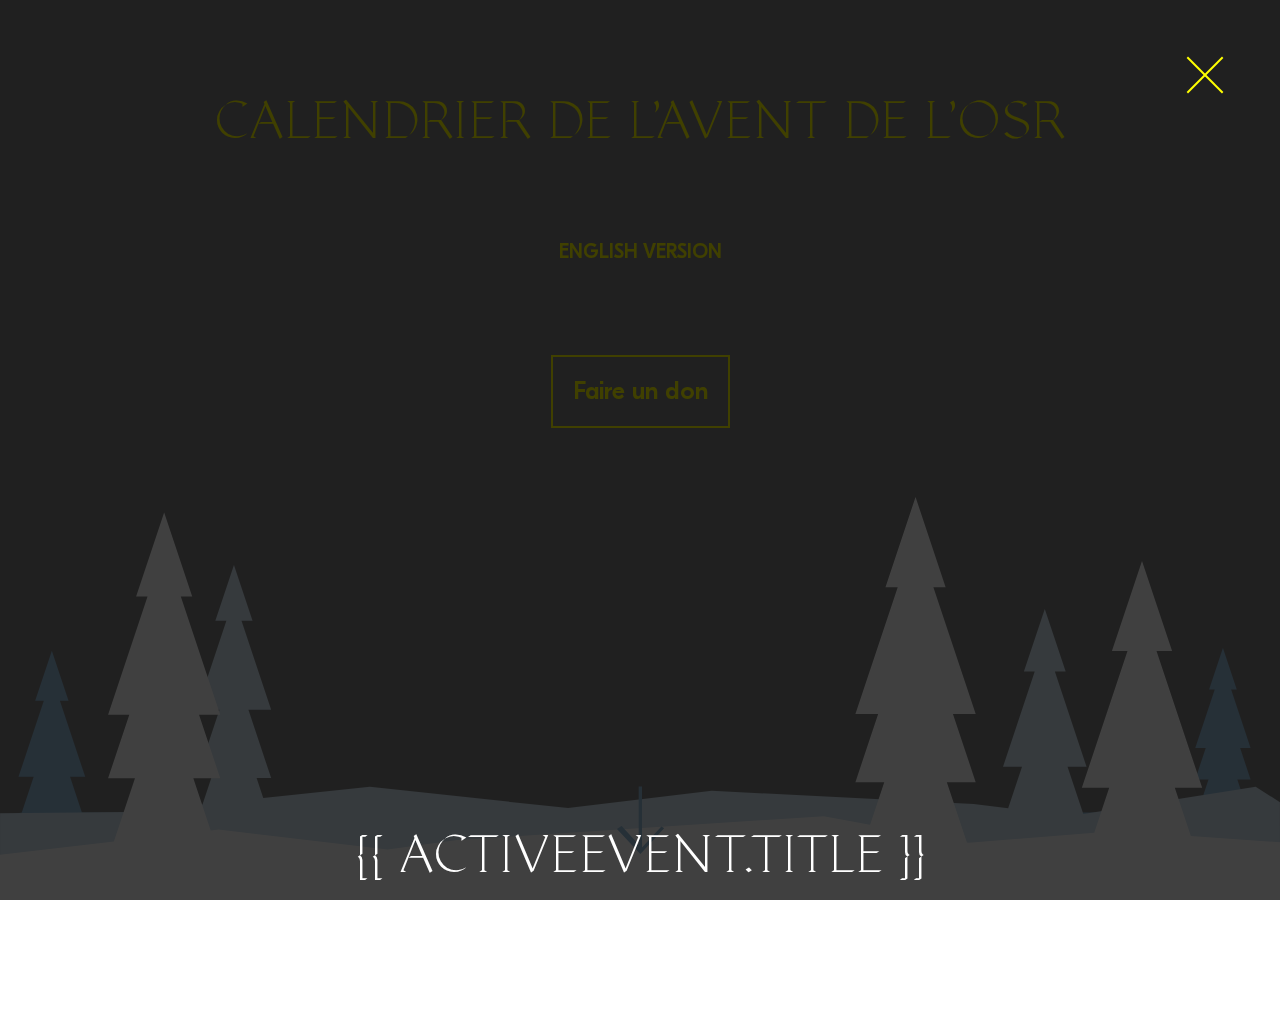
==== index-en.html @ 0d0be1fe "en - fr version" ====
<!doctype html>
<html>
  <head>
    <meta charset="utf-8">
    <title>OSR XMAS</title>
    <meta name="description" content="">
    <meta name="viewport" content="width=device-width, initial-scale=1">
    <link rel="stylesheet" href="css/main.min.css">
  </head>
  <body data-data-url="https://www.osr.ch/en/?advent=1">
    <div id="back-canvas" class="snow-layer snow-layer--bg"></div>
    <div id="front-canvas" class="snow-layer snow-layer--fg"></div>
    <div class="tree-bg tree-bg--3" data-depth='0.10'></div>
    <div class="tree-bg tree-bg--2" data-depth='0.20'></div>
    <div class="tree-bg tree-bg--1" data-depth='0.30'></div>
    <a href="#" class="scroll-to"><span>↓</span></a>
    <div id="app">
      <header class="header container">
        <h1 class="header__title">Calendrier de l'Avent de l'OSR</h1>
        <div class="header__content">
          <p>ENGLISH VERSION</p>
          <div class="btn-container"><a href="#" class="btn" title="Faire un don">Faire un don</a></div>
        </div>
      </header>
      <div class="container">
        <ul class="xmas-list" v-if="events">
          <xmas-item 
            v-for="(event, index) in events"
            :index="index"
            :date="event.date"
            :title="event.title"
            :details="event.details"
            :video="event.video"
          />
        </ul>
      </div>
      <transition name="fade">
        <div class="popup" v-if="singleEventIsShowing">
          <div class="popup__content" :data-color="this.currentTextColor" :data-bg-color="this.currentBgColor">
            <button @click.prevent="closePopup" class="popup__close-btn"></button>
            <div class="popup__vid-container">
              <iframe :src="'https://www.youtube.com/embed/' +  activeEvent.video " title="YouTube video player" frameborder="0" allow="accelerometer; autoplay; clipboard-write; encrypted-media; gyroscope; picture-in-picture" allowfullscreen></iframe>
            </div>
            <div class="popup__text-container">
              <div>
                <h2 class="popup__title">{{ activeEvent.title }}</h2>
                <div v-html="activeEvent.details"></div>
              </div>
            </div>
          </div>
        </div>
      </transition>

    </div>
    
    <script src="js/main.min.js"></script>
  </body>
</html>
---- css/main.min.css ----
/*! normalize.css v8.0.1 | MIT License | github.com/necolas/normalize.css */html{line-height:1.15;-webkit-text-size-adjust:100%}body{margin:0}main{display:block}h1{font-size:2em;margin:0.67em 0}hr{-webkit-box-sizing:content-box;box-sizing:content-box;height:0;overflow:visible}pre{font-family:monospace,monospace;font-size:1em}a{background-color:transparent}abbr[title]{border-bottom:none;text-decoration:underline;-webkit-text-decoration:underline dotted;text-decoration:underline dotted}b,strong{font-weight:bolder}code,kbd,samp{font-family:monospace,monospace;font-size:1em}small{font-size:80%}sub,sup{font-size:75%;line-height:0;position:relative;vertical-align:baseline}sub{bottom:-0.25em}sup{top:-0.5em}img{border-style:none}button,input,optgroup,select,textarea{font-family:inherit;font-size:100%;line-height:1.15;margin:0}button,input{overflow:visible}button,select{text-transform:none}[type=button],[type=reset],[type=submit],button{-webkit-appearance:button}[type=button]::-moz-focus-inner,[type=reset]::-moz-focus-inner,[type=submit]::-moz-focus-inner,button::-moz-focus-inner{border-style:none;padding:0}[type=button]:-moz-focusring,[type=reset]:-moz-focusring,[type=submit]:-moz-focusring,button:-moz-focusring{outline:1px dotted ButtonText}fieldset{padding:0.35em 0.75em 0.625em}legend{-webkit-box-sizing:border-box;box-sizing:border-box;color:inherit;display:table;max-width:100%;padding:0;white-space:normal}progress{vertical-align:baseline}textarea{overflow:auto}[type=checkbox],[type=radio]{-webkit-box-sizing:border-box;box-sizing:border-box;padding:0}[type=number]::-webkit-inner-spin-button,[type=number]::-webkit-outer-spin-button{height:auto}[type=search]{-webkit-appearance:textfield;outline-offset:-2px}[type=search]::-webkit-search-decoration{-webkit-appearance:none}::-webkit-file-upload-button{-webkit-appearance:button;font:inherit}details{display:block}summary{display:list-item}template{display:none}[hidden]{display:none}@font-face{font-family:"Displace Serif";src:url("../fonts/DisplaceSerif-Light.eot");src:url("../fonts/DisplaceSerif-Light.eot?#iefix") format("embedded-opentype"),url("../fonts/DisplaceSerif-Light.woff2") format("woff2"),url("../fonts/DisplaceSerif-Light.woff") format("woff"),url("../fonts/DisplaceSerif-Light.ttf") format("truetype");font-weight:300;font-style:normal;font-display:swap}@font-face{font-family:"gt-eesti-bold";src:url("../fonts/GTEestiDisplay-Bold.eot");src:url("../fonts/GTEestiDisplay-Bold.eot?#iefix") format("embedded-opentype"),url("../fonts/GTEestiDisplay-Bold.woff2") format("woff2"),url("../fonts/GTEestiDisplay-Bold.woff") format("woff"),url("../fonts/GTEestiDisplay-Bold.ttf") format("truetype");font-style:normal;font-display:swap}@font-face{font-family:"gt-eesti-medium";src:url("../fonts/GTEestiDisplay-Medium.eot");src:url("../fonts/GTEestiDisplay-Medium.eot?#iefix") format("embedded-opentype"),url("../fonts/GTEestiDisplay-Medium.woff2") format("woff2"),url("../fonts/GTEestiDisplay-Medium.woff") format("woff"),url("../fonts/GTEestiDisplay-Medium.ttf") format("truetype");font-style:normal;font-display:swap}@font-face{font-family:"gt-eesti-regular";src:url("../fonts/GTEestiDisplay-Regular.eot");src:url("../fonts/GTEestiDisplay-Regular.eot?#iefix") format("embedded-opentype"),url("../fonts/GTEestiDisplay-Regular.woff2") format("woff2"),url("../fonts/GTEestiDisplay-Regular.woff") format("woff"),url("../fonts/GTEestiDisplay-Regular.ttf") format("truetype");font-style:normal;font-display:swap}@font-face{font-family:"gt-eesti-light";src:url("../fonts/GTEestiDisplay-Light.eot");src:url("../fonts/GTEestiDisplay-Light.eot?#iefix") format("embedded-opentype"),url("../fonts/GTEestiDisplay-Light.woff2") format("woff2"),url("../fonts/GTEestiDisplay-Light.woff") format("woff"),url("../fonts/GTEestiDisplay-Light.ttf") format("truetype");font-style:normal;font-display:swap}*{-webkit-box-sizing:border-box;box-sizing:border-box}html{font-size:62.5%}body{background-color:black;color:white;background:grey}.container{max-width:1200px;padding:0 50px;margin:0 auto}p{font-size:20px;font-size:2rem;line-height:1.2222222222;font-family:"gt-eesti-medium"}.header{text-align:center;color:yellow;padding:10vh 50px 15vh}.header__title{text-transform:uppercase;font-family:"Displace Serif";font-weight:normal;margin:0 0 10vh 0;font-size:30px;font-size:3rem;font-size:min(max(30px,4.1vw,70px));font-size:clamp(30px,4.1vw,70px)}.btn-container{display:-webkit-box;display:-ms-flexbox;display:flex;-webkit-box-align:center;-ms-flex-align:center;align-items:center;-webkit-box-pack:center;-ms-flex-pack:center;justify-content:center;margin-top:10vh}.btn{text-decoration:none;border:2px solid yellow;padding:20px;font-size:25px;font-size:2.5rem;font-family:"gt-eesti-medium";color:yellow;-webkit-transition:all 0.3s ease-in-out;transition:all 0.3s ease-in-out}.btn:hover{background-color:yellow;color:black}.header__content{max-width:850px;margin:0 auto}.xmas-list{width:calc(100% + 30px);margin:0 0 50vh -15px;padding:0;list-style-type:none;display:-webkit-box;display:-ms-flexbox;display:flex;-ms-flex-wrap:wrap;flex-wrap:wrap}.xmas-list__item{-webkit-box-flex:0;-ms-flex:0 0 50%;flex:0 0 50%;padding:0 15px;margin-bottom:30px;font-size:50px;text-transform:uppercase;font-family:"Displace Serif";font-weight:normal;-webkit-perspective:1000px;perspective:1000px}@media (min-width:768px){.xmas-list__item{-webkit-box-flex:0;-ms-flex:0 0 50%;flex:0 0 50%}}@media (min-width:992px){.xmas-list__item{-webkit-box-flex:0;-ms-flex:0 0 calc(100% / 3);flex:0 0 calc(100% / 3)}}@media (min-width:1080px){.xmas-list__item{-webkit-box-flex:0;-ms-flex:0 0 25%;flex:0 0 25%}}.xmas-list__card{position:relative;display:block;width:100%;padding-top:100%;-webkit-transition:-webkit-transform 0.8s;transition:-webkit-transform 0.8s;transition:transform 0.8s;transition:transform 0.8s,-webkit-transform 0.8s;-webkit-transform-style:preserve-3d;transform-style:preserve-3d}.xmas-list__item--is-not-ready:hover .xmas-list__card,.xmas-list__item--is-ready .xmas-list__card{-webkit-transform:rotateY(180deg);transform:rotateY(180deg)}.xmas-list__item--is-ready .xmas-list__card{-webkit-transition-duration:0.3s;transition-duration:0.3s}.xmas-list__item--is-ready:hover .xmas-list__card{-webkit-transform:scale(1.05) rotateY(180deg);transform:scale(1.05) rotateY(180deg)}.xmas-list__side{position:absolute;top:0;left:0;display:-webkit-box;display:-ms-flexbox;display:flex;-webkit-box-align:center;-ms-flex-align:center;align-items:center;-webkit-box-pack:center;-ms-flex-pack:center;justify-content:center;width:100%;height:100%;-webkit-backface-visibility:hidden;backface-visibility:hidden}.xmas-list__side--recto{background-color:black;color:yellow}.xmas-list__side--verso{background-color:blue;color:white;-webkit-transform:rotateY(180deg);transform:rotateY(180deg)}.snow-layer{position:fixed;top:0;left:0;width:100%;height:100vh;pointer-events:none}.snow-layer--bg{z-index:-1}.snow-layer--fg{z-index:100;mix-blend-mode:screen}.bottom-snow{position:fixed;top:100%;left:0;width:100%;height:calc(100vh / 3);background-color:white;z-index:200;-webkit-transform-origin:center bottom;transform-origin:center bottom;pointer-events:none}.bottom-snow__svg{position:absolute;bottom:99%}.snow-path{fill:white}.transparent{fill:none}.popup{position:fixed;top:0;left:0;width:100%;height:100vh;overflow:auto;padding:50px;background-color:rgba(0,0,0,0.75);z-index:300}.popup__content{position:relative;max-width:1500px;margin:0 auto;padding-top:60px}.popup__vid-container{position:relative;width:100%;padding-top:56.25%}.popup__vid-container iframe{position:absolute;top:0;left:0;width:100%;height:100%}.popup__text-container{padding:50px;text-align:center}.popup__text-container>div{max-width:1200px;margin:0 auto}.popup__close-btn{position:absolute;width:50px;height:50px;right:0;top:0;background-color:transparent;border:none;cursor:pointer;-webkit-transition:all 0.3s ease-in-out;transition:all 0.3s ease-in-out}.popup__close-btn:after,.popup__close-btn:before{position:absolute;content:"";display:block;width:100%;height:2px;background-color:yellow;top:calc(50% - 1px);left:0}.popup__close-btn:before{-webkit-transform:rotate(-45deg);transform:rotate(-45deg)}.popup__close-btn:after{-webkit-transform:rotate(45deg);transform:rotate(45deg)}.popup__close-btn:hover{-webkit-transform:rotate(90deg);transform:rotate(90deg)}.popup__title{text-transform:uppercase;font-family:"Displace Serif";font-weight:normal;margin:0 0 10vh 0;font-size:30px;font-size:3rem;font-size:min(max(30px,4.1vw,70px));font-size:clamp(30px,4.1vw,70px)}[data-color=yellow] .popup__text-container,[data-color=yellow] .xmas-list__side--verso{color:yellow}[data-color=purple] .popup__text-container,[data-color=purple] .xmas-list__side--verso{color:#562885}[data-color=dark-blue] .popup__text-container,[data-color=dark-blue] .xmas-list__side--verso{color:#006eff}[data-color=light-blue] .popup__text-container,[data-color=light-blue] .xmas-list__side--verso{color:#00c8ff}[data-color=green] .popup__text-container,[data-color=green] .xmas-list__side--verso{color:#006437}[data-color=pink] .popup__text-container,[data-color=pink] .xmas-list__side--verso{color:#ffc3ff}[data-color=black] .popup__text-container,[data-color=black] .xmas-list__side--verso{color:black}[data-color=white] .popup__text-container,[data-color=white] .xmas-list__side--verso{color:white}[data-bg-color=yellow] .popup__text-container,[data-bg-color=yellow] .xmas-list__side--verso{background-color:yellow}[data-bg-color=purple] .popup__text-container,[data-bg-color=purple] .xmas-list__side--verso{background-color:#562885}[data-bg-color=dark-blue] .popup__text-container,[data-bg-color=dark-blue] .xmas-list__side--verso{background-color:#006eff}[data-bg-color=light-blue] .popup__text-container,[data-bg-color=light-blue] .xmas-list__side--verso{background-color:#00c8ff}[data-bg-color=green] .popup__text-container,[data-bg-color=green] .xmas-list__side--verso{background-color:#006437}[data-bg-color=pink] .popup__text-container,[data-bg-color=pink] .xmas-list__side--verso{background-color:#ffc3ff}[data-bg-color=black] .popup__text-container,[data-bg-color=black] .xmas-list__side--verso{background-color:black}[data-bg-color=white] .popup__text-container,[data-bg-color=white] .xmas-list__side--verso{background-color:white}.fade-enter-active,.fade-leave-active{-webkit-transition:opacity 0.5s ease;transition:opacity 0.5s ease}.fade-enter-from,.fade-leave-to{opacity:0}.scroll-to{position:fixed;bottom:25px;left:calc(50% - 30px);text-decoration:none;font-size:100px;font-family:"Displace Serif";font-weight:normal;color:#96bedc;-webkit-animation:downarrow 0.6s infinite alternate ease-in-out;z-index:200}@-webkit-keyframes downarrow{0%{-webkit-transform:translateY(0)}to{-webkit-transform:translateY(20px)}}.tree-bg{position:fixed;top:0;left:0;width:100%;height:100%;pointer-events:none;background-size:100%;background-repeat:no-repeat;background-position:bottom center}.tree-bg--1{background-image:url("../assets/img/tree-bg-1.svg");z-index:200}.tree-bg--1:after{content:"";position:absolute;top:99%;left:0;display:block;width:100%;height:5000px;background-color:white}.tree-bg--2{background-image:url("../assets/img/tree-bg-2.svg")}.tree-bg--3{background-image:url("../assets/img/tree-bg-3.svg")}
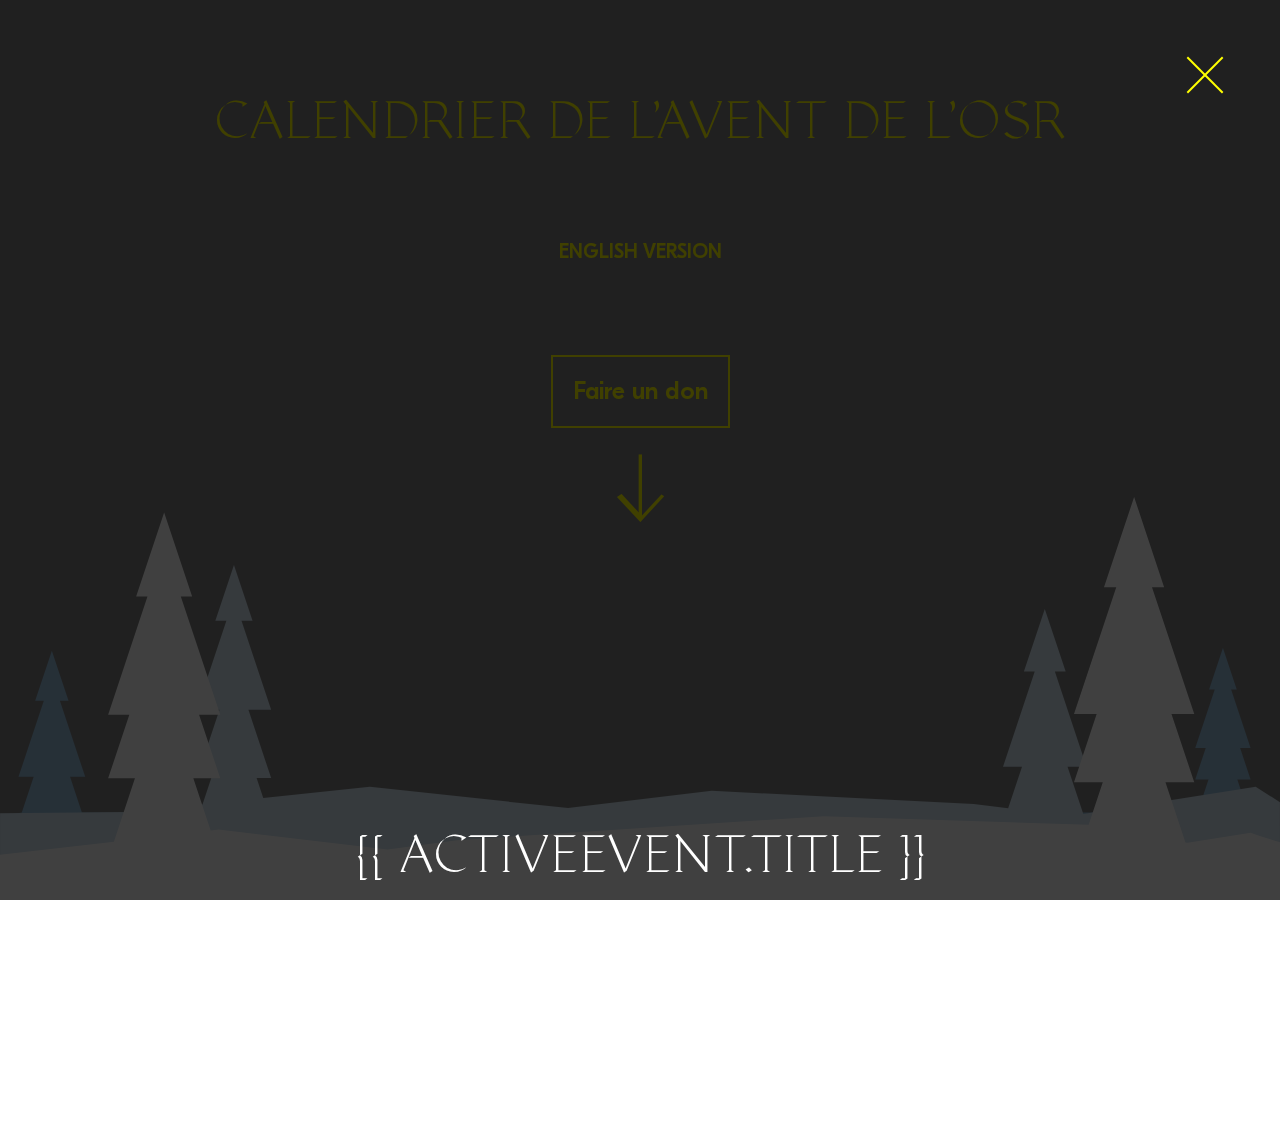
==== commit bec579e0: "fixes" ====
--- a/index-en.html
+++ b/index-en.html
@@ -13,7 +13,6 @@
     <div class="tree-bg tree-bg--3" data-depth='0.10'></div>
     <div class="tree-bg tree-bg--2" data-depth='0.20'></div>
     <div class="tree-bg tree-bg--1" data-depth='0.30'></div>
-    <a href="#" class="scroll-to"><span>↓</span></a>
     <div id="app">
       <header class="header container">
         <h1 class="header__title">Calendrier de l'Avent de l'OSR</h1>
@@ -21,6 +20,7 @@
           <p>ENGLISH VERSION</p>
           <div class="btn-container"><a href="#" class="btn" title="Faire un don">Faire un don</a></div>
         </div>
+        <div class="scroll-to"><span>↓</span></div>
       </header>
       <div class="container">
         <ul class="xmas-list" v-if="events">
--- a/css/main.min.css
+++ b/css/main.min.css
@@ -1 +1 @@
-/*! normalize.css v8.0.1 | MIT License | github.com/necolas/normalize.css */html{line-height:1.15;-webkit-text-size-adjust:100%}body{margin:0}main{display:block}h1{font-size:2em;margin:0.67em 0}hr{-webkit-box-sizing:content-box;box-sizing:content-box;height:0;overflow:visible}pre{font-family:monospace,monospace;font-size:1em}a{background-color:transparent}abbr[title]{border-bottom:none;text-decoration:underline;-webkit-text-decoration:underline dotted;text-decoration:underline dotted}b,strong{font-weight:bolder}code,kbd,samp{font-family:monospace,monospace;font-size:1em}small{font-size:80%}sub,sup{font-size:75%;line-height:0;position:relative;vertical-align:baseline}sub{bottom:-0.25em}sup{top:-0.5em}img{border-style:none}button,input,optgroup,select,textarea{font-family:inherit;font-size:100%;line-height:1.15;margin:0}button,input{overflow:visible}button,select{text-transform:none}[type=button],[type=reset],[type=submit],button{-webkit-appearance:button}[type=button]::-moz-focus-inner,[type=reset]::-moz-focus-inner,[type=submit]::-moz-focus-inner,button::-moz-focus-inner{border-style:none;padding:0}[type=button]:-moz-focusring,[type=reset]:-moz-focusring,[type=submit]:-moz-focusring,button:-moz-focusring{outline:1px dotted ButtonText}fieldset{padding:0.35em 0.75em 0.625em}legend{-webkit-box-sizing:border-box;box-sizing:border-box;color:inherit;display:table;max-width:100%;padding:0;white-space:normal}progress{vertical-align:baseline}textarea{overflow:auto}[type=checkbox],[type=radio]{-webkit-box-sizing:border-box;box-sizing:border-box;padding:0}[type=number]::-webkit-inner-spin-button,[type=number]::-webkit-outer-spin-button{height:auto}[type=search]{-webkit-appearance:textfield;outline-offset:-2px}[type=search]::-webkit-search-decoration{-webkit-appearance:none}::-webkit-file-upload-button{-webkit-appearance:button;font:inherit}details{display:block}summary{display:list-item}template{display:none}[hidden]{display:none}@font-face{font-family:"Displace Serif";src:url("../fonts/DisplaceSerif-Light.eot");src:url("../fonts/DisplaceSerif-Light.eot?#iefix") format("embedded-opentype"),url("../fonts/DisplaceSerif-Light.woff2") format("woff2"),url("../fonts/DisplaceSerif-Light.woff") format("woff"),url("../fonts/DisplaceSerif-Light.ttf") format("truetype");font-weight:300;font-style:normal;font-display:swap}@font-face{font-family:"gt-eesti-bold";src:url("../fonts/GTEestiDisplay-Bold.eot");src:url("../fonts/GTEestiDisplay-Bold.eot?#iefix") format("embedded-opentype"),url("../fonts/GTEestiDisplay-Bold.woff2") format("woff2"),url("../fonts/GTEestiDisplay-Bold.woff") format("woff"),url("../fonts/GTEestiDisplay-Bold.ttf") format("truetype");font-style:normal;font-display:swap}@font-face{font-family:"gt-eesti-medium";src:url("../fonts/GTEestiDisplay-Medium.eot");src:url("../fonts/GTEestiDisplay-Medium.eot?#iefix") format("embedded-opentype"),url("../fonts/GTEestiDisplay-Medium.woff2") format("woff2"),url("../fonts/GTEestiDisplay-Medium.woff") format("woff"),url("../fonts/GTEestiDisplay-Medium.ttf") format("truetype");font-style:normal;font-display:swap}@font-face{font-family:"gt-eesti-regular";src:url("../fonts/GTEestiDisplay-Regular.eot");src:url("../fonts/GTEestiDisplay-Regular.eot?#iefix") format("embedded-opentype"),url("../fonts/GTEestiDisplay-Regular.woff2") format("woff2"),url("../fonts/GTEestiDisplay-Regular.woff") format("woff"),url("../fonts/GTEestiDisplay-Regular.ttf") format("truetype");font-style:normal;font-display:swap}@font-face{font-family:"gt-eesti-light";src:url("../fonts/GTEestiDisplay-Light.eot");src:url("../fonts/GTEestiDisplay-Light.eot?#iefix") format("embedded-opentype"),url("../fonts/GTEestiDisplay-Light.woff2") format("woff2"),url("../fonts/GTEestiDisplay-Light.woff") format("woff"),url("../fonts/GTEestiDisplay-Light.ttf") format("truetype");font-style:normal;font-display:swap}*{-webkit-box-sizing:border-box;box-sizing:border-box}html{font-size:62.5%}body{background-color:black;color:white;background:grey}.container{max-width:1200px;padding:0 50px;margin:0 auto}p{font-size:20px;font-size:2rem;line-height:1.2222222222;font-family:"gt-eesti-medium"}.header{text-align:center;color:yellow;padding:10vh 50px 15vh}.header__title{text-transform:uppercase;font-family:"Displace Serif";font-weight:normal;margin:0 0 10vh 0;font-size:30px;font-size:3rem;font-size:min(max(30px,4.1vw,70px));font-size:clamp(30px,4.1vw,70px)}.btn-container{display:-webkit-box;display:-ms-flexbox;display:flex;-webkit-box-align:center;-ms-flex-align:center;align-items:center;-webkit-box-pack:center;-ms-flex-pack:center;justify-content:center;margin-top:10vh}.btn{text-decoration:none;border:2px solid yellow;padding:20px;font-size:25px;font-size:2.5rem;font-family:"gt-eesti-medium";color:yellow;-webkit-transition:all 0.3s ease-in-out;transition:all 0.3s ease-in-out}.btn:hover{background-color:yellow;color:black}.header__content{max-width:850px;margin:0 auto}.xmas-list{width:calc(100% + 30px);margin:0 0 50vh -15px;padding:0;list-style-type:none;display:-webkit-box;display:-ms-flexbox;display:flex;-ms-flex-wrap:wrap;flex-wrap:wrap}.xmas-list__item{-webkit-box-flex:0;-ms-flex:0 0 50%;flex:0 0 50%;padding:0 15px;margin-bottom:30px;font-size:50px;text-transform:uppercase;font-family:"Displace Serif";font-weight:normal;-webkit-perspective:1000px;perspective:1000px}@media (min-width:768px){.xmas-list__item{-webkit-box-flex:0;-ms-flex:0 0 50%;flex:0 0 50%}}@media (min-width:992px){.xmas-list__item{-webkit-box-flex:0;-ms-flex:0 0 calc(100% / 3);flex:0 0 calc(100% / 3)}}@media (min-width:1080px){.xmas-list__item{-webkit-box-flex:0;-ms-flex:0 0 25%;flex:0 0 25%}}.xmas-list__card{position:relative;display:block;width:100%;padding-top:100%;-webkit-transition:-webkit-transform 0.8s;transition:-webkit-transform 0.8s;transition:transform 0.8s;transition:transform 0.8s,-webkit-transform 0.8s;-webkit-transform-style:preserve-3d;transform-style:preserve-3d}.xmas-list__item--is-not-ready:hover .xmas-list__card,.xmas-list__item--is-ready .xmas-list__card{-webkit-transform:rotateY(180deg);transform:rotateY(180deg)}.xmas-list__item--is-ready .xmas-list__card{-webkit-transition-duration:0.3s;transition-duration:0.3s}.xmas-list__item--is-ready:hover .xmas-list__card{-webkit-transform:scale(1.05) rotateY(180deg);transform:scale(1.05) rotateY(180deg)}.xmas-list__side{position:absolute;top:0;left:0;display:-webkit-box;display:-ms-flexbox;display:flex;-webkit-box-align:center;-ms-flex-align:center;align-items:center;-webkit-box-pack:center;-ms-flex-pack:center;justify-content:center;width:100%;height:100%;-webkit-backface-visibility:hidden;backface-visibility:hidden}.xmas-list__side--recto{background-color:black;color:yellow}.xmas-list__side--verso{background-color:blue;color:white;-webkit-transform:rotateY(180deg);transform:rotateY(180deg)}.snow-layer{position:fixed;top:0;left:0;width:100%;height:100vh;pointer-events:none}.snow-layer--bg{z-index:-1}.snow-layer--fg{z-index:100;mix-blend-mode:screen}.bottom-snow{position:fixed;top:100%;left:0;width:100%;height:calc(100vh / 3);background-color:white;z-index:200;-webkit-transform-origin:center bottom;transform-origin:center bottom;pointer-events:none}.bottom-snow__svg{position:absolute;bottom:99%}.snow-path{fill:white}.transparent{fill:none}.popup{position:fixed;top:0;left:0;width:100%;height:100vh;overflow:auto;padding:50px;background-color:rgba(0,0,0,0.75);z-index:300}.popup__content{position:relative;max-width:1500px;margin:0 auto;padding-top:60px}.popup__vid-container{position:relative;width:100%;padding-top:56.25%}.popup__vid-container iframe{position:absolute;top:0;left:0;width:100%;height:100%}.popup__text-container{padding:50px;text-align:center}.popup__text-container>div{max-width:1200px;margin:0 auto}.popup__close-btn{position:absolute;width:50px;height:50px;right:0;top:0;background-color:transparent;border:none;cursor:pointer;-webkit-transition:all 0.3s ease-in-out;transition:all 0.3s ease-in-out}.popup__close-btn:after,.popup__close-btn:before{position:absolute;content:"";display:block;width:100%;height:2px;background-color:yellow;top:calc(50% - 1px);left:0}.popup__close-btn:before{-webkit-transform:rotate(-45deg);transform:rotate(-45deg)}.popup__close-btn:after{-webkit-transform:rotate(45deg);transform:rotate(45deg)}.popup__close-btn:hover{-webkit-transform:rotate(90deg);transform:rotate(90deg)}.popup__title{text-transform:uppercase;font-family:"Displace Serif";font-weight:normal;margin:0 0 10vh 0;font-size:30px;font-size:3rem;font-size:min(max(30px,4.1vw,70px));font-size:clamp(30px,4.1vw,70px)}[data-color=yellow] .popup__text-container,[data-color=yellow] .xmas-list__side--verso{color:yellow}[data-color=purple] .popup__text-container,[data-color=purple] .xmas-list__side--verso{color:#562885}[data-color=dark-blue] .popup__text-container,[data-color=dark-blue] .xmas-list__side--verso{color:#006eff}[data-color=light-blue] .popup__text-container,[data-color=light-blue] .xmas-list__side--verso{color:#00c8ff}[data-color=green] .popup__text-container,[data-color=green] .xmas-list__side--verso{color:#006437}[data-color=pink] .popup__text-container,[data-color=pink] .xmas-list__side--verso{color:#ffc3ff}[data-color=black] .popup__text-container,[data-color=black] .xmas-list__side--verso{color:black}[data-color=white] .popup__text-container,[data-color=white] .xmas-list__side--verso{color:white}[data-bg-color=yellow] .popup__text-container,[data-bg-color=yellow] .xmas-list__side--verso{background-color:yellow}[data-bg-color=purple] .popup__text-container,[data-bg-color=purple] .xmas-list__side--verso{background-color:#562885}[data-bg-color=dark-blue] .popup__text-container,[data-bg-color=dark-blue] .xmas-list__side--verso{background-color:#006eff}[data-bg-color=light-blue] .popup__text-container,[data-bg-color=light-blue] .xmas-list__side--verso{background-color:#00c8ff}[data-bg-color=green] .popup__text-container,[data-bg-color=green] .xmas-list__side--verso{background-color:#006437}[data-bg-color=pink] .popup__text-container,[data-bg-color=pink] .xmas-list__side--verso{background-color:#ffc3ff}[data-bg-color=black] .popup__text-container,[data-bg-color=black] .xmas-list__side--verso{background-color:black}[data-bg-color=white] .popup__text-container,[data-bg-color=white] .xmas-list__side--verso{background-color:white}.fade-enter-active,.fade-leave-active{-webkit-transition:opacity 0.5s ease;transition:opacity 0.5s ease}.fade-enter-from,.fade-leave-to{opacity:0}.scroll-to{position:fixed;bottom:25px;left:calc(50% - 30px);text-decoration:none;font-size:100px;font-family:"Displace Serif";font-weight:normal;color:#96bedc;-webkit-animation:downarrow 0.6s infinite alternate ease-in-out;z-index:200}@-webkit-keyframes downarrow{0%{-webkit-transform:translateY(0)}to{-webkit-transform:translateY(20px)}}.tree-bg{position:fixed;top:0;left:0;width:100%;height:100%;pointer-events:none;background-size:100%;background-repeat:no-repeat;background-position:bottom center}.tree-bg--1{background-image:url("../assets/img/tree-bg-1.svg");z-index:200}.tree-bg--1:after{content:"";position:absolute;top:99%;left:0;display:block;width:100%;height:5000px;background-color:white}.tree-bg--2{background-image:url("../assets/img/tree-bg-2.svg")}.tree-bg--3{background-image:url("../assets/img/tree-bg-3.svg")}+/*! normalize.css v8.0.1 | MIT License | github.com/necolas/normalize.css */html{line-height:1.15;-webkit-text-size-adjust:100%}body{margin:0}main{display:block}h1{font-size:2em;margin:0.67em 0}hr{-webkit-box-sizing:content-box;box-sizing:content-box;height:0;overflow:visible}pre{font-family:monospace,monospace;font-size:1em}a{background-color:transparent}abbr[title]{border-bottom:none;text-decoration:underline;-webkit-text-decoration:underline dotted;text-decoration:underline dotted}b,strong{font-weight:bolder}code,kbd,samp{font-family:monospace,monospace;font-size:1em}small{font-size:80%}sub,sup{font-size:75%;line-height:0;position:relative;vertical-align:baseline}sub{bottom:-0.25em}sup{top:-0.5em}img{border-style:none}button,input,optgroup,select,textarea{font-family:inherit;font-size:100%;line-height:1.15;margin:0}button,input{overflow:visible}button,select{text-transform:none}[type=button],[type=reset],[type=submit],button{-webkit-appearance:button}[type=button]::-moz-focus-inner,[type=reset]::-moz-focus-inner,[type=submit]::-moz-focus-inner,button::-moz-focus-inner{border-style:none;padding:0}[type=button]:-moz-focusring,[type=reset]:-moz-focusring,[type=submit]:-moz-focusring,button:-moz-focusring{outline:1px dotted ButtonText}fieldset{padding:0.35em 0.75em 0.625em}legend{-webkit-box-sizing:border-box;box-sizing:border-box;color:inherit;display:table;max-width:100%;padding:0;white-space:normal}progress{vertical-align:baseline}textarea{overflow:auto}[type=checkbox],[type=radio]{-webkit-box-sizing:border-box;box-sizing:border-box;padding:0}[type=number]::-webkit-inner-spin-button,[type=number]::-webkit-outer-spin-button{height:auto}[type=search]{-webkit-appearance:textfield;outline-offset:-2px}[type=search]::-webkit-search-decoration{-webkit-appearance:none}::-webkit-file-upload-button{-webkit-appearance:button;font:inherit}details{display:block}summary{display:list-item}template{display:none}[hidden]{display:none}@font-face{font-family:"Displace Serif";src:url("../fonts/DisplaceSerif-Light.eot");src:url("../fonts/DisplaceSerif-Light.eot?#iefix") format("embedded-opentype"),url("../fonts/DisplaceSerif-Light.woff2") format("woff2"),url("../fonts/DisplaceSerif-Light.woff") format("woff"),url("../fonts/DisplaceSerif-Light.ttf") format("truetype");font-weight:300;font-style:normal;font-display:swap}@font-face{font-family:"gt-eesti-bold";src:url("../fonts/GTEestiDisplay-Bold.eot");src:url("../fonts/GTEestiDisplay-Bold.eot?#iefix") format("embedded-opentype"),url("../fonts/GTEestiDisplay-Bold.woff2") format("woff2"),url("../fonts/GTEestiDisplay-Bold.woff") format("woff"),url("../fonts/GTEestiDisplay-Bold.ttf") format("truetype");font-style:normal;font-display:swap}@font-face{font-family:"gt-eesti-medium";src:url("../fonts/GTEestiDisplay-Medium.eot");src:url("../fonts/GTEestiDisplay-Medium.eot?#iefix") format("embedded-opentype"),url("../fonts/GTEestiDisplay-Medium.woff2") format("woff2"),url("../fonts/GTEestiDisplay-Medium.woff") format("woff"),url("../fonts/GTEestiDisplay-Medium.ttf") format("truetype");font-style:normal;font-display:swap}@font-face{font-family:"gt-eesti-regular";src:url("../fonts/GTEestiDisplay-Regular.eot");src:url("../fonts/GTEestiDisplay-Regular.eot?#iefix") format("embedded-opentype"),url("../fonts/GTEestiDisplay-Regular.woff2") format("woff2"),url("../fonts/GTEestiDisplay-Regular.woff") format("woff"),url("../fonts/GTEestiDisplay-Regular.ttf") format("truetype");font-style:normal;font-display:swap}@font-face{font-family:"gt-eesti-light";src:url("../fonts/GTEestiDisplay-Light.eot");src:url("../fonts/GTEestiDisplay-Light.eot?#iefix") format("embedded-opentype"),url("../fonts/GTEestiDisplay-Light.woff2") format("woff2"),url("../fonts/GTEestiDisplay-Light.woff") format("woff"),url("../fonts/GTEestiDisplay-Light.ttf") format("truetype");font-style:normal;font-display:swap}*{-webkit-box-sizing:border-box;box-sizing:border-box}html{font-size:62.5%}body{background-color:black;color:white;background:grey}.container{max-width:1200px;padding:0 50px;margin:0 auto}p{font-size:20px;font-size:2rem;line-height:1.2222222222;font-family:"gt-eesti-medium"}.header{text-align:center;color:yellow;padding:10vh 50px 15vh}.header__title{text-transform:uppercase;font-family:"Displace Serif";font-weight:normal;margin:0 0 10vh 0;font-size:30px;font-size:3rem;font-size:min(max(30px,4.1vw,70px));font-size:clamp(30px,4.1vw,70px)}.btn-container{display:-webkit-box;display:-ms-flexbox;display:flex;-webkit-box-align:center;-ms-flex-align:center;align-items:center;-webkit-box-pack:center;-ms-flex-pack:center;justify-content:center;margin-top:10vh}.btn{text-decoration:none;border:2px solid yellow;padding:20px;font-size:25px;font-size:2.5rem;font-family:"gt-eesti-medium";color:yellow;-webkit-transition:all 0.3s ease-in-out;transition:all 0.3s ease-in-out}.btn:hover{background-color:yellow;color:black}.header__content{max-width:850px;margin:0 auto}.xmas-list{width:calc(100% + 30px);margin:0 0 50vh -15px;padding:0;list-style-type:none;display:-webkit-box;display:-ms-flexbox;display:flex;-ms-flex-wrap:wrap;flex-wrap:wrap}.xmas-list__item{-webkit-box-flex:0;-ms-flex:0 0 50%;flex:0 0 50%;padding:0 15px;margin-bottom:30px;font-size:50px;text-transform:uppercase;font-family:"Displace Serif";font-weight:normal;-webkit-perspective:1000px;perspective:1000px}@media (min-width:768px){.xmas-list__item{-webkit-box-flex:0;-ms-flex:0 0 50%;flex:0 0 50%}}@media (min-width:992px){.xmas-list__item{-webkit-box-flex:0;-ms-flex:0 0 calc(100% / 3);flex:0 0 calc(100% / 3)}}@media (min-width:1080px){.xmas-list__item{-webkit-box-flex:0;-ms-flex:0 0 25%;flex:0 0 25%}}.xmas-list__card{position:relative;display:block;width:100%;padding-top:100%;-webkit-transition:-webkit-transform 0.8s;transition:-webkit-transform 0.8s;transition:transform 0.8s;transition:transform 0.8s,-webkit-transform 0.8s;-webkit-transform-style:preserve-3d;transform-style:preserve-3d}.xmas-list__item--is-not-ready:hover .xmas-list__card,.xmas-list__item--is-ready .xmas-list__card{-webkit-transform:rotateY(180deg);transform:rotateY(180deg)}.xmas-list__item--is-ready .xmas-list__card{-webkit-transition-duration:0.3s;transition-duration:0.3s}.xmas-list__item--is-ready:hover .xmas-list__card{-webkit-transform:scale(1.05) rotateY(180deg);transform:scale(1.05) rotateY(180deg)}.xmas-list__side{position:absolute;top:0;left:0;display:-webkit-box;display:-ms-flexbox;display:flex;-webkit-box-align:center;-ms-flex-align:center;align-items:center;-webkit-box-pack:center;-ms-flex-pack:center;justify-content:center;width:100%;height:100%;-webkit-backface-visibility:hidden;backface-visibility:hidden}.xmas-list__side--recto{background-color:black;color:yellow}.xmas-list__side--verso{background-color:blue;color:white;-webkit-transform:rotateY(180deg);transform:rotateY(180deg)}.snow-layer{position:fixed;top:0;left:0;width:100%;height:100vh;pointer-events:none}.snow-layer--bg{z-index:-1}.snow-layer--fg{z-index:100;mix-blend-mode:screen}.bottom-snow{position:fixed;top:100%;left:0;width:100%;height:calc(100vh / 3);background-color:white;z-index:200;-webkit-transform-origin:center bottom;transform-origin:center bottom;pointer-events:none}.bottom-snow__svg{position:absolute;bottom:99%}.snow-path{fill:white}.transparent{fill:none}.popup{position:fixed;top:0;left:0;width:100%;height:100vh;overflow:auto;padding:50px;background-color:rgba(0,0,0,0.75);z-index:300}.popup__content{position:relative;max-width:1500px;margin:0 auto;padding-top:60px}.popup__vid-container{position:relative;width:100%;padding-top:56.25%}.popup__vid-container iframe{position:absolute;top:0;left:0;width:100%;height:100%}.popup__text-container{padding:50px;text-align:center}.popup__text-container>div{max-width:1200px;margin:0 auto}.popup__close-btn{position:absolute;width:50px;height:50px;right:0;top:0;background-color:transparent;border:none;cursor:pointer;-webkit-transition:all 0.3s ease-in-out;transition:all 0.3s ease-in-out}.popup__close-btn:after,.popup__close-btn:before{position:absolute;content:"";display:block;width:100%;height:2px;background-color:yellow;top:calc(50% - 1px);left:0}.popup__close-btn:before{-webkit-transform:rotate(-45deg);transform:rotate(-45deg)}.popup__close-btn:after{-webkit-transform:rotate(45deg);transform:rotate(45deg)}.popup__close-btn:hover{-webkit-transform:rotate(90deg);transform:rotate(90deg)}.popup__title{text-transform:uppercase;font-family:"Displace Serif";font-weight:normal;margin:0 0 10vh 0;font-size:30px;font-size:3rem;font-size:min(max(30px,4.1vw,70px));font-size:clamp(30px,4.1vw,70px)}[data-color=yellow] .popup__text-container,[data-color=yellow] .xmas-list__side--verso{color:yellow}[data-color=purple] .popup__text-container,[data-color=purple] .xmas-list__side--verso{color:#562885}[data-color=dark-blue] .popup__text-container,[data-color=dark-blue] .xmas-list__side--verso{color:#006eff}[data-color=light-blue] .popup__text-container,[data-color=light-blue] .xmas-list__side--verso{color:#00c8ff}[data-color=green] .popup__text-container,[data-color=green] .xmas-list__side--verso{color:#006437}[data-color=pink] .popup__text-container,[data-color=pink] .xmas-list__side--verso{color:#ffc3ff}[data-color=black] .popup__text-container,[data-color=black] .xmas-list__side--verso{color:black}[data-color=white] .popup__text-container,[data-color=white] .xmas-list__side--verso{color:white}[data-bg-color=yellow] .popup__text-container,[data-bg-color=yellow] .xmas-list__side--verso{background-color:yellow}[data-bg-color=purple] .popup__text-container,[data-bg-color=purple] .xmas-list__side--verso{background-color:#562885}[data-bg-color=dark-blue] .popup__text-container,[data-bg-color=dark-blue] .xmas-list__side--verso{background-color:#006eff}[data-bg-color=light-blue] .popup__text-container,[data-bg-color=light-blue] .xmas-list__side--verso{background-color:#00c8ff}[data-bg-color=green] .popup__text-container,[data-bg-color=green] .xmas-list__side--verso{background-color:#006437}[data-bg-color=pink] .popup__text-container,[data-bg-color=pink] .xmas-list__side--verso{background-color:#ffc3ff}[data-bg-color=black] .popup__text-container,[data-bg-color=black] .xmas-list__side--verso{background-color:black}[data-bg-color=white] .popup__text-container,[data-bg-color=white] .xmas-list__side--verso{background-color:white}.fade-enter-active,.fade-leave-active{-webkit-transition:opacity 0.5s ease;transition:opacity 0.5s ease}.fade-enter-from,.fade-leave-to{opacity:0}.scroll-to{display:inline-block;text-decoration:none;font-size:100px;font-family:"Displace Serif";font-weight:normal;color:yellow}.scroll-to span{display:inline-block;-webkit-animation:downarrow 0.6s infinite alternate ease-in-out;animation:downarrow 0.6s infinite alternate ease-in-out}@-webkit-keyframes downarrow{0%{-webkit-transform:translateY(0)}to{-webkit-transform:translateY(20px)}}.tree-bg{position:fixed;top:0;left:0;width:100%;height:100%;pointer-events:none;background-size:100%;background-repeat:no-repeat;background-position:bottom center}.tree-bg--1{background-image:url("../assets/img/tree-bg-1.svg");z-index:200}.tree-bg--1:after{content:"";position:absolute;top:99%;left:0;display:block;width:100%;height:5000px;background-color:white}@media (max-width:1350px){.tree-bg--1{z-index:unset}}.tree-bg--2{background-image:url("../assets/img/tree-bg-2.svg")}.tree-bg--3{background-image:url("../assets/img/tree-bg-3.svg")}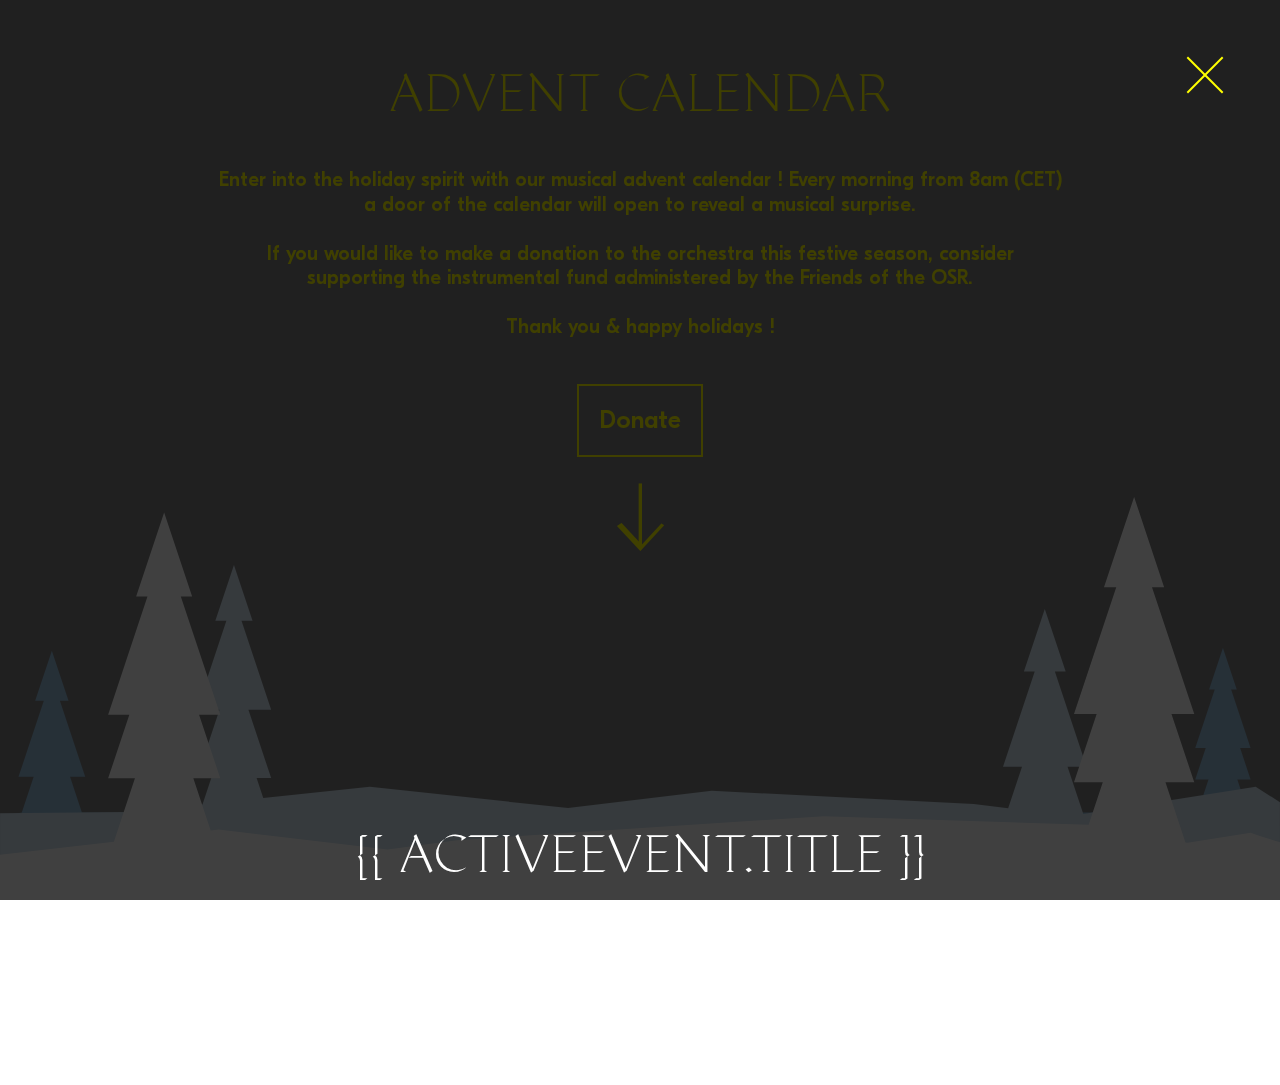
==== commit d6746787: "English version" ====
--- a/index-en.html
+++ b/index-en.html
@@ -15,10 +15,13 @@
     <div class="tree-bg tree-bg--1" data-depth='0.30'></div>
     <div id="app">
       <header class="header container">
-        <h1 class="header__title">Calendrier de l'Avent de l'OSR</h1>
+        <h1 class="header__title">Advent Calendar</h1>
         <div class="header__content">
-          <p>ENGLISH VERSION</p>
-          <div class="btn-container"><a href="#" class="btn" title="Faire un don">Faire un don</a></div>
+          <p>Enter into the holiday spirit with our musical advent calendar !
+            Every morning from 8am (CET) a door of the calendar will open to reveal a musical surprise. <br><br>If you would like to make a donation to the orchestra this festive season, consider supporting the instrumental fund administered by the Friends of the OSR.<br><br>
+            Thank you & happy holidays !
+          </p>
+          <div class="btn-container"><a href="https://amisosr.ch/faire-un-don/" target="_blank" class="btn" title="Donate">Donate</a></div>
         </div>
         <div class="scroll-to"><span>↓</span></div>
       </header>
--- a/css/main.min.css
+++ b/css/main.min.css
@@ -1 +1 @@
-/*! normalize.css v8.0.1 | MIT License | github.com/necolas/normalize.css */html{line-height:1.15;-webkit-text-size-adjust:100%}body{margin:0}main{display:block}h1{font-size:2em;margin:0.67em 0}hr{-webkit-box-sizing:content-box;box-sizing:content-box;height:0;overflow:visible}pre{font-family:monospace,monospace;font-size:1em}a{background-color:transparent}abbr[title]{border-bottom:none;text-decoration:underline;-webkit-text-decoration:underline dotted;text-decoration:underline dotted}b,strong{font-weight:bolder}code,kbd,samp{font-family:monospace,monospace;font-size:1em}small{font-size:80%}sub,sup{font-size:75%;line-height:0;position:relative;vertical-align:baseline}sub{bottom:-0.25em}sup{top:-0.5em}img{border-style:none}button,input,optgroup,select,textarea{font-family:inherit;font-size:100%;line-height:1.15;margin:0}button,input{overflow:visible}button,select{text-transform:none}[type=button],[type=reset],[type=submit],button{-webkit-appearance:button}[type=button]::-moz-focus-inner,[type=reset]::-moz-focus-inner,[type=submit]::-moz-focus-inner,button::-moz-focus-inner{border-style:none;padding:0}[type=button]:-moz-focusring,[type=reset]:-moz-focusring,[type=submit]:-moz-focusring,button:-moz-focusring{outline:1px dotted ButtonText}fieldset{padding:0.35em 0.75em 0.625em}legend{-webkit-box-sizing:border-box;box-sizing:border-box;color:inherit;display:table;max-width:100%;padding:0;white-space:normal}progress{vertical-align:baseline}textarea{overflow:auto}[type=checkbox],[type=radio]{-webkit-box-sizing:border-box;box-sizing:border-box;padding:0}[type=number]::-webkit-inner-spin-button,[type=number]::-webkit-outer-spin-button{height:auto}[type=search]{-webkit-appearance:textfield;outline-offset:-2px}[type=search]::-webkit-search-decoration{-webkit-appearance:none}::-webkit-file-upload-button{-webkit-appearance:button;font:inherit}details{display:block}summary{display:list-item}template{display:none}[hidden]{display:none}@font-face{font-family:"Displace Serif";src:url("../fonts/DisplaceSerif-Light.eot");src:url("../fonts/DisplaceSerif-Light.eot?#iefix") format("embedded-opentype"),url("../fonts/DisplaceSerif-Light.woff2") format("woff2"),url("../fonts/DisplaceSerif-Light.woff") format("woff"),url("../fonts/DisplaceSerif-Light.ttf") format("truetype");font-weight:300;font-style:normal;font-display:swap}@font-face{font-family:"gt-eesti-bold";src:url("../fonts/GTEestiDisplay-Bold.eot");src:url("../fonts/GTEestiDisplay-Bold.eot?#iefix") format("embedded-opentype"),url("../fonts/GTEestiDisplay-Bold.woff2") format("woff2"),url("../fonts/GTEestiDisplay-Bold.woff") format("woff"),url("../fonts/GTEestiDisplay-Bold.ttf") format("truetype");font-style:normal;font-display:swap}@font-face{font-family:"gt-eesti-medium";src:url("../fonts/GTEestiDisplay-Medium.eot");src:url("../fonts/GTEestiDisplay-Medium.eot?#iefix") format("embedded-opentype"),url("../fonts/GTEestiDisplay-Medium.woff2") format("woff2"),url("../fonts/GTEestiDisplay-Medium.woff") format("woff"),url("../fonts/GTEestiDisplay-Medium.ttf") format("truetype");font-style:normal;font-display:swap}@font-face{font-family:"gt-eesti-regular";src:url("../fonts/GTEestiDisplay-Regular.eot");src:url("../fonts/GTEestiDisplay-Regular.eot?#iefix") format("embedded-opentype"),url("../fonts/GTEestiDisplay-Regular.woff2") format("woff2"),url("../fonts/GTEestiDisplay-Regular.woff") format("woff"),url("../fonts/GTEestiDisplay-Regular.ttf") format("truetype");font-style:normal;font-display:swap}@font-face{font-family:"gt-eesti-light";src:url("../fonts/GTEestiDisplay-Light.eot");src:url("../fonts/GTEestiDisplay-Light.eot?#iefix") format("embedded-opentype"),url("../fonts/GTEestiDisplay-Light.woff2") format("woff2"),url("../fonts/GTEestiDisplay-Light.woff") format("woff"),url("../fonts/GTEestiDisplay-Light.ttf") format("truetype");font-style:normal;font-display:swap}*{-webkit-box-sizing:border-box;box-sizing:border-box}html{font-size:62.5%}body{background-color:black;color:white;background:grey}.container{max-width:1200px;padding:0 50px;margin:0 auto}p{font-size:20px;font-size:2rem;line-height:1.2222222222;font-family:"gt-eesti-medium"}.header{text-align:center;color:yellow;padding:10vh 50px 15vh}.header__title{text-transform:uppercase;font-family:"Displace Serif";font-weight:normal;margin:0 0 10vh 0;font-size:30px;font-size:3rem;font-size:min(max(30px,4.1vw,70px));font-size:clamp(30px,4.1vw,70px)}.btn-container{display:-webkit-box;display:-ms-flexbox;display:flex;-webkit-box-align:center;-ms-flex-align:center;align-items:center;-webkit-box-pack:center;-ms-flex-pack:center;justify-content:center;margin-top:10vh}.btn{text-decoration:none;border:2px solid yellow;padding:20px;font-size:25px;font-size:2.5rem;font-family:"gt-eesti-medium";color:yellow;-webkit-transition:all 0.3s ease-in-out;transition:all 0.3s ease-in-out}.btn:hover{background-color:yellow;color:black}.header__content{max-width:850px;margin:0 auto}.xmas-list{width:calc(100% + 30px);margin:0 0 50vh -15px;padding:0;list-style-type:none;display:-webkit-box;display:-ms-flexbox;display:flex;-ms-flex-wrap:wrap;flex-wrap:wrap}.xmas-list__item{-webkit-box-flex:0;-ms-flex:0 0 50%;flex:0 0 50%;padding:0 15px;margin-bottom:30px;font-size:50px;text-transform:uppercase;font-family:"Displace Serif";font-weight:normal;-webkit-perspective:1000px;perspective:1000px}@media (min-width:768px){.xmas-list__item{-webkit-box-flex:0;-ms-flex:0 0 50%;flex:0 0 50%}}@media (min-width:992px){.xmas-list__item{-webkit-box-flex:0;-ms-flex:0 0 calc(100% / 3);flex:0 0 calc(100% / 3)}}@media (min-width:1080px){.xmas-list__item{-webkit-box-flex:0;-ms-flex:0 0 25%;flex:0 0 25%}}.xmas-list__card{position:relative;display:block;width:100%;padding-top:100%;-webkit-transition:-webkit-transform 0.8s;transition:-webkit-transform 0.8s;transition:transform 0.8s;transition:transform 0.8s,-webkit-transform 0.8s;-webkit-transform-style:preserve-3d;transform-style:preserve-3d}.xmas-list__item--is-not-ready:hover .xmas-list__card,.xmas-list__item--is-ready .xmas-list__card{-webkit-transform:rotateY(180deg);transform:rotateY(180deg)}.xmas-list__item--is-ready .xmas-list__card{-webkit-transition-duration:0.3s;transition-duration:0.3s}.xmas-list__item--is-ready:hover .xmas-list__card{-webkit-transform:scale(1.05) rotateY(180deg);transform:scale(1.05) rotateY(180deg)}.xmas-list__side{position:absolute;top:0;left:0;display:-webkit-box;display:-ms-flexbox;display:flex;-webkit-box-align:center;-ms-flex-align:center;align-items:center;-webkit-box-pack:center;-ms-flex-pack:center;justify-content:center;width:100%;height:100%;-webkit-backface-visibility:hidden;backface-visibility:hidden}.xmas-list__side--recto{background-color:black;color:yellow}.xmas-list__side--verso{background-color:blue;color:white;-webkit-transform:rotateY(180deg);transform:rotateY(180deg)}.snow-layer{position:fixed;top:0;left:0;width:100%;height:100vh;pointer-events:none}.snow-layer--bg{z-index:-1}.snow-layer--fg{z-index:100;mix-blend-mode:screen}.bottom-snow{position:fixed;top:100%;left:0;width:100%;height:calc(100vh / 3);background-color:white;z-index:200;-webkit-transform-origin:center bottom;transform-origin:center bottom;pointer-events:none}.bottom-snow__svg{position:absolute;bottom:99%}.snow-path{fill:white}.transparent{fill:none}.popup{position:fixed;top:0;left:0;width:100%;height:100vh;overflow:auto;padding:50px;background-color:rgba(0,0,0,0.75);z-index:300}.popup__content{position:relative;max-width:1500px;margin:0 auto;padding-top:60px}.popup__vid-container{position:relative;width:100%;padding-top:56.25%}.popup__vid-container iframe{position:absolute;top:0;left:0;width:100%;height:100%}.popup__text-container{padding:50px;text-align:center}.popup__text-container>div{max-width:1200px;margin:0 auto}.popup__close-btn{position:absolute;width:50px;height:50px;right:0;top:0;background-color:transparent;border:none;cursor:pointer;-webkit-transition:all 0.3s ease-in-out;transition:all 0.3s ease-in-out}.popup__close-btn:after,.popup__close-btn:before{position:absolute;content:"";display:block;width:100%;height:2px;background-color:yellow;top:calc(50% - 1px);left:0}.popup__close-btn:before{-webkit-transform:rotate(-45deg);transform:rotate(-45deg)}.popup__close-btn:after{-webkit-transform:rotate(45deg);transform:rotate(45deg)}.popup__close-btn:hover{-webkit-transform:rotate(90deg);transform:rotate(90deg)}.popup__title{text-transform:uppercase;font-family:"Displace Serif";font-weight:normal;margin:0 0 10vh 0;font-size:30px;font-size:3rem;font-size:min(max(30px,4.1vw,70px));font-size:clamp(30px,4.1vw,70px)}[data-color=yellow] .popup__text-container,[data-color=yellow] .xmas-list__side--verso{color:yellow}[data-color=purple] .popup__text-container,[data-color=purple] .xmas-list__side--verso{color:#562885}[data-color=dark-blue] .popup__text-container,[data-color=dark-blue] .xmas-list__side--verso{color:#006eff}[data-color=light-blue] .popup__text-container,[data-color=light-blue] .xmas-list__side--verso{color:#00c8ff}[data-color=green] .popup__text-container,[data-color=green] .xmas-list__side--verso{color:#006437}[data-color=pink] .popup__text-container,[data-color=pink] .xmas-list__side--verso{color:#ffc3ff}[data-color=black] .popup__text-container,[data-color=black] .xmas-list__side--verso{color:black}[data-color=white] .popup__text-container,[data-color=white] .xmas-list__side--verso{color:white}[data-bg-color=yellow] .popup__text-container,[data-bg-color=yellow] .xmas-list__side--verso{background-color:yellow}[data-bg-color=purple] .popup__text-container,[data-bg-color=purple] .xmas-list__side--verso{background-color:#562885}[data-bg-color=dark-blue] .popup__text-container,[data-bg-color=dark-blue] .xmas-list__side--verso{background-color:#006eff}[data-bg-color=light-blue] .popup__text-container,[data-bg-color=light-blue] .xmas-list__side--verso{background-color:#00c8ff}[data-bg-color=green] .popup__text-container,[data-bg-color=green] .xmas-list__side--verso{background-color:#006437}[data-bg-color=pink] .popup__text-container,[data-bg-color=pink] .xmas-list__side--verso{background-color:#ffc3ff}[data-bg-color=black] .popup__text-container,[data-bg-color=black] .xmas-list__side--verso{background-color:black}[data-bg-color=white] .popup__text-container,[data-bg-color=white] .xmas-list__side--verso{background-color:white}.fade-enter-active,.fade-leave-active{-webkit-transition:opacity 0.5s ease;transition:opacity 0.5s ease}.fade-enter-from,.fade-leave-to{opacity:0}.scroll-to{display:inline-block;text-decoration:none;font-size:100px;font-family:"Displace Serif";font-weight:normal;color:yellow}.scroll-to span{display:inline-block;-webkit-animation:downarrow 0.6s infinite alternate ease-in-out;animation:downarrow 0.6s infinite alternate ease-in-out}@-webkit-keyframes downarrow{0%{-webkit-transform:translateY(0)}to{-webkit-transform:translateY(20px)}}.tree-bg{position:fixed;top:0;left:0;width:100%;height:100%;pointer-events:none;background-size:100%;background-repeat:no-repeat;background-position:bottom center}.tree-bg--1{background-image:url("../assets/img/tree-bg-1.svg");z-index:200}.tree-bg--1:after{content:"";position:absolute;top:99%;left:0;display:block;width:100%;height:5000px;background-color:white}@media (max-width:1350px){.tree-bg--1{z-index:unset}}.tree-bg--2{background-image:url("../assets/img/tree-bg-2.svg")}.tree-bg--3{background-image:url("../assets/img/tree-bg-3.svg")}+/*! normalize.css v8.0.1 | MIT License | github.com/necolas/normalize.css */html{line-height:1.15;-webkit-text-size-adjust:100%}body{margin:0}main{display:block}h1{font-size:2em;margin:0.67em 0}hr{-webkit-box-sizing:content-box;box-sizing:content-box;height:0;overflow:visible}pre{font-family:monospace,monospace;font-size:1em}a{background-color:transparent}abbr[title]{border-bottom:none;text-decoration:underline;-webkit-text-decoration:underline dotted;text-decoration:underline dotted}b,strong{font-weight:bolder}code,kbd,samp{font-family:monospace,monospace;font-size:1em}small{font-size:80%}sub,sup{font-size:75%;line-height:0;position:relative;vertical-align:baseline}sub{bottom:-0.25em}sup{top:-0.5em}img{border-style:none}button,input,optgroup,select,textarea{font-family:inherit;font-size:100%;line-height:1.15;margin:0}button,input{overflow:visible}button,select{text-transform:none}[type=button],[type=reset],[type=submit],button{-webkit-appearance:button}[type=button]::-moz-focus-inner,[type=reset]::-moz-focus-inner,[type=submit]::-moz-focus-inner,button::-moz-focus-inner{border-style:none;padding:0}[type=button]:-moz-focusring,[type=reset]:-moz-focusring,[type=submit]:-moz-focusring,button:-moz-focusring{outline:1px dotted ButtonText}fieldset{padding:0.35em 0.75em 0.625em}legend{-webkit-box-sizing:border-box;box-sizing:border-box;color:inherit;display:table;max-width:100%;padding:0;white-space:normal}progress{vertical-align:baseline}textarea{overflow:auto}[type=checkbox],[type=radio]{-webkit-box-sizing:border-box;box-sizing:border-box;padding:0}[type=number]::-webkit-inner-spin-button,[type=number]::-webkit-outer-spin-button{height:auto}[type=search]{-webkit-appearance:textfield;outline-offset:-2px}[type=search]::-webkit-search-decoration{-webkit-appearance:none}::-webkit-file-upload-button{-webkit-appearance:button;font:inherit}details{display:block}summary{display:list-item}template{display:none}[hidden]{display:none}@font-face{font-family:"Displace Serif";src:url("../fonts/DisplaceSerif-Light.eot");src:url("../fonts/DisplaceSerif-Light.eot?#iefix") format("embedded-opentype"),url("../fonts/DisplaceSerif-Light.woff2") format("woff2"),url("../fonts/DisplaceSerif-Light.woff") format("woff"),url("../fonts/DisplaceSerif-Light.ttf") format("truetype");font-weight:300;font-style:normal;font-display:swap}@font-face{font-family:"gt-eesti-bold";src:url("../fonts/GTEestiDisplay-Bold.eot");src:url("../fonts/GTEestiDisplay-Bold.eot?#iefix") format("embedded-opentype"),url("../fonts/GTEestiDisplay-Bold.woff2") format("woff2"),url("../fonts/GTEestiDisplay-Bold.woff") format("woff"),url("../fonts/GTEestiDisplay-Bold.ttf") format("truetype");font-style:normal;font-display:swap}@font-face{font-family:"gt-eesti-medium";src:url("../fonts/GTEestiDisplay-Medium.eot");src:url("../fonts/GTEestiDisplay-Medium.eot?#iefix") format("embedded-opentype"),url("../fonts/GTEestiDisplay-Medium.woff2") format("woff2"),url("../fonts/GTEestiDisplay-Medium.woff") format("woff"),url("../fonts/GTEestiDisplay-Medium.ttf") format("truetype");font-style:normal;font-display:swap}@font-face{font-family:"gt-eesti-regular";src:url("../fonts/GTEestiDisplay-Regular.eot");src:url("../fonts/GTEestiDisplay-Regular.eot?#iefix") format("embedded-opentype"),url("../fonts/GTEestiDisplay-Regular.woff2") format("woff2"),url("../fonts/GTEestiDisplay-Regular.woff") format("woff"),url("../fonts/GTEestiDisplay-Regular.ttf") format("truetype");font-style:normal;font-display:swap}@font-face{font-family:"gt-eesti-light";src:url("../fonts/GTEestiDisplay-Light.eot");src:url("../fonts/GTEestiDisplay-Light.eot?#iefix") format("embedded-opentype"),url("../fonts/GTEestiDisplay-Light.woff2") format("woff2"),url("../fonts/GTEestiDisplay-Light.woff") format("woff"),url("../fonts/GTEestiDisplay-Light.ttf") format("truetype");font-style:normal;font-display:swap}*{-webkit-box-sizing:border-box;box-sizing:border-box}html{font-size:62.5%}body{background-color:black;color:white;background:grey}.container{max-width:1200px;padding:0 50px;margin:0 auto}p{font-size:20px;font-size:2rem;line-height:1.2222222222;font-family:"gt-eesti-medium"}.header{text-align:center;color:yellow;padding:7vh 50px}.header__title{text-transform:uppercase;font-family:"Displace Serif";font-weight:normal;margin:0 0 5vh 0;font-size:30px;font-size:3rem;font-size:min(max(30px,4.1vw,70px));font-size:clamp(30px,4.1vw,70px)}.btn-container{display:-webkit-box;display:-ms-flexbox;display:flex;-webkit-box-align:center;-ms-flex-align:center;align-items:center;-webkit-box-pack:center;-ms-flex-pack:center;justify-content:center;margin-top:5vh}.btn{text-decoration:none;border:2px solid yellow;padding:20px;font-size:25px;font-size:2.5rem;font-family:"gt-eesti-medium";color:yellow;-webkit-transition:all 0.3s ease-in-out;transition:all 0.3s ease-in-out}.btn:hover{background-color:yellow;color:black}.header__content{max-width:850px;margin:0 auto}.xmas-list{width:calc(100% + 30px);margin:0 0 50vh -15px;padding:0;list-style-type:none;display:-webkit-box;display:-ms-flexbox;display:flex;-ms-flex-wrap:wrap;flex-wrap:wrap}.xmas-list__item{-webkit-box-flex:0;-ms-flex:0 0 50%;flex:0 0 50%;padding:0 15px;margin-bottom:30px;font-size:50px;text-transform:uppercase;font-family:"Displace Serif";font-weight:normal;-webkit-perspective:1000px;perspective:1000px}@media (min-width:768px){.xmas-list__item{-webkit-box-flex:0;-ms-flex:0 0 50%;flex:0 0 50%}}@media (min-width:992px){.xmas-list__item{-webkit-box-flex:0;-ms-flex:0 0 calc(100% / 3);flex:0 0 calc(100% / 3)}}@media (min-width:1080px){.xmas-list__item{-webkit-box-flex:0;-ms-flex:0 0 25%;flex:0 0 25%}}.xmas-list__card{position:relative;display:block;width:100%;padding-top:100%;-webkit-transition:-webkit-transform 0.8s;transition:-webkit-transform 0.8s;transition:transform 0.8s;transition:transform 0.8s,-webkit-transform 0.8s;-webkit-transform-style:preserve-3d;transform-style:preserve-3d}.xmas-list__item--is-not-ready:hover .xmas-list__card,.xmas-list__item--is-ready .xmas-list__card{-webkit-transform:rotateY(180deg);transform:rotateY(180deg)}.xmas-list__item--is-ready .xmas-list__card{-webkit-transition-duration:0.3s;transition-duration:0.3s}.xmas-list__item--is-ready:hover .xmas-list__card{-webkit-transform:scale(1.05) rotateY(180deg);transform:scale(1.05) rotateY(180deg)}.xmas-list__side{position:absolute;top:0;left:0;display:-webkit-box;display:-ms-flexbox;display:flex;-webkit-box-align:center;-ms-flex-align:center;align-items:center;-webkit-box-pack:center;-ms-flex-pack:center;justify-content:center;width:100%;height:100%;-webkit-backface-visibility:hidden;backface-visibility:hidden}.xmas-list__side--recto{background-color:black;color:yellow}.xmas-list__side--verso{background-color:blue;color:white;-webkit-transform:rotateY(180deg);transform:rotateY(180deg)}.snow-layer{position:fixed;top:0;left:0;width:100%;height:100vh;pointer-events:none}.snow-layer--bg{z-index:-1}.snow-layer--fg{z-index:100;mix-blend-mode:screen}.bottom-snow{position:fixed;top:100%;left:0;width:100%;height:calc(100vh / 3);background-color:white;z-index:200;-webkit-transform-origin:center bottom;transform-origin:center bottom;pointer-events:none}.bottom-snow__svg{position:absolute;bottom:99%}.snow-path{fill:white}.transparent{fill:none}.popup{position:fixed;top:0;left:0;width:100%;height:100vh;overflow:auto;padding:50px;background-color:rgba(0,0,0,0.75);z-index:300}.popup__content{position:relative;max-width:1500px;margin:0 auto;padding-top:60px}.popup__vid-container{position:relative;width:100%;padding-top:56.25%}.popup__vid-container iframe{position:absolute;top:0;left:0;width:100%;height:100%}.popup__text-container{padding:50px;text-align:center}.popup__text-container>div{max-width:1200px;margin:0 auto}.popup__close-btn{position:absolute;width:50px;height:50px;right:0;top:0;background-color:transparent;border:none;cursor:pointer;-webkit-transition:all 0.3s ease-in-out;transition:all 0.3s ease-in-out}.popup__close-btn:after,.popup__close-btn:before{position:absolute;content:"";display:block;width:100%;height:2px;background-color:yellow;top:calc(50% - 1px);left:0}.popup__close-btn:before{-webkit-transform:rotate(-45deg);transform:rotate(-45deg)}.popup__close-btn:after{-webkit-transform:rotate(45deg);transform:rotate(45deg)}.popup__close-btn:hover{-webkit-transform:rotate(90deg);transform:rotate(90deg)}.popup__title{text-transform:uppercase;font-family:"Displace Serif";font-weight:normal;margin:0 0 10vh 0;font-size:30px;font-size:3rem;font-size:min(max(30px,4.1vw,70px));font-size:clamp(30px,4.1vw,70px)}[data-color=yellow] .popup__text-container,[data-color=yellow] .xmas-list__side--verso{color:yellow}[data-color=purple] .popup__text-container,[data-color=purple] .xmas-list__side--verso{color:#562885}[data-color=dark-blue] .popup__text-container,[data-color=dark-blue] .xmas-list__side--verso{color:#006eff}[data-color=light-blue] .popup__text-container,[data-color=light-blue] .xmas-list__side--verso{color:#00c8ff}[data-color=green] .popup__text-container,[data-color=green] .xmas-list__side--verso{color:#006437}[data-color=pink] .popup__text-container,[data-color=pink] .xmas-list__side--verso{color:#ffc3ff}[data-color=black] .popup__text-container,[data-color=black] .xmas-list__side--verso{color:black}[data-color=white] .popup__text-container,[data-color=white] .xmas-list__side--verso{color:white}[data-bg-color=yellow] .popup__text-container,[data-bg-color=yellow] .xmas-list__side--verso{background-color:yellow}[data-bg-color=purple] .popup__text-container,[data-bg-color=purple] .xmas-list__side--verso{background-color:#562885}[data-bg-color=dark-blue] .popup__text-container,[data-bg-color=dark-blue] .xmas-list__side--verso{background-color:#006eff}[data-bg-color=light-blue] .popup__text-container,[data-bg-color=light-blue] .xmas-list__side--verso{background-color:#00c8ff}[data-bg-color=green] .popup__text-container,[data-bg-color=green] .xmas-list__side--verso{background-color:#006437}[data-bg-color=pink] .popup__text-container,[data-bg-color=pink] .xmas-list__side--verso{background-color:#ffc3ff}[data-bg-color=black] .popup__text-container,[data-bg-color=black] .xmas-list__side--verso{background-color:black}[data-bg-color=white] .popup__text-container,[data-bg-color=white] .xmas-list__side--verso{background-color:white}.fade-enter-active,.fade-leave-active{-webkit-transition:opacity 0.5s ease;transition:opacity 0.5s ease}.fade-enter-from,.fade-leave-to{opacity:0}.scroll-to{display:inline-block;text-decoration:none;font-size:100px;font-family:"Displace Serif";font-weight:normal;color:yellow}.scroll-to span{display:inline-block;-webkit-animation:downarrow 0.6s infinite alternate ease-in-out;animation:downarrow 0.6s infinite alternate ease-in-out}@-webkit-keyframes downarrow{0%{-webkit-transform:translateY(0)}to{-webkit-transform:translateY(20px)}}.tree-bg{position:fixed;top:0;left:0;width:100%;height:100%;pointer-events:none;background-size:100%;background-repeat:no-repeat;background-position:bottom center}.tree-bg--1{background-image:url("../assets/img/tree-bg-1.svg");z-index:200}.tree-bg--1:after{content:"";position:absolute;top:99%;left:0;display:block;width:100%;height:5000px;background-color:white}@media (max-width:1350px){.tree-bg--1{z-index:unset}}.tree-bg--2{background-image:url("../assets/img/tree-bg-2.svg")}.tree-bg--3{background-image:url("../assets/img/tree-bg-3.svg")}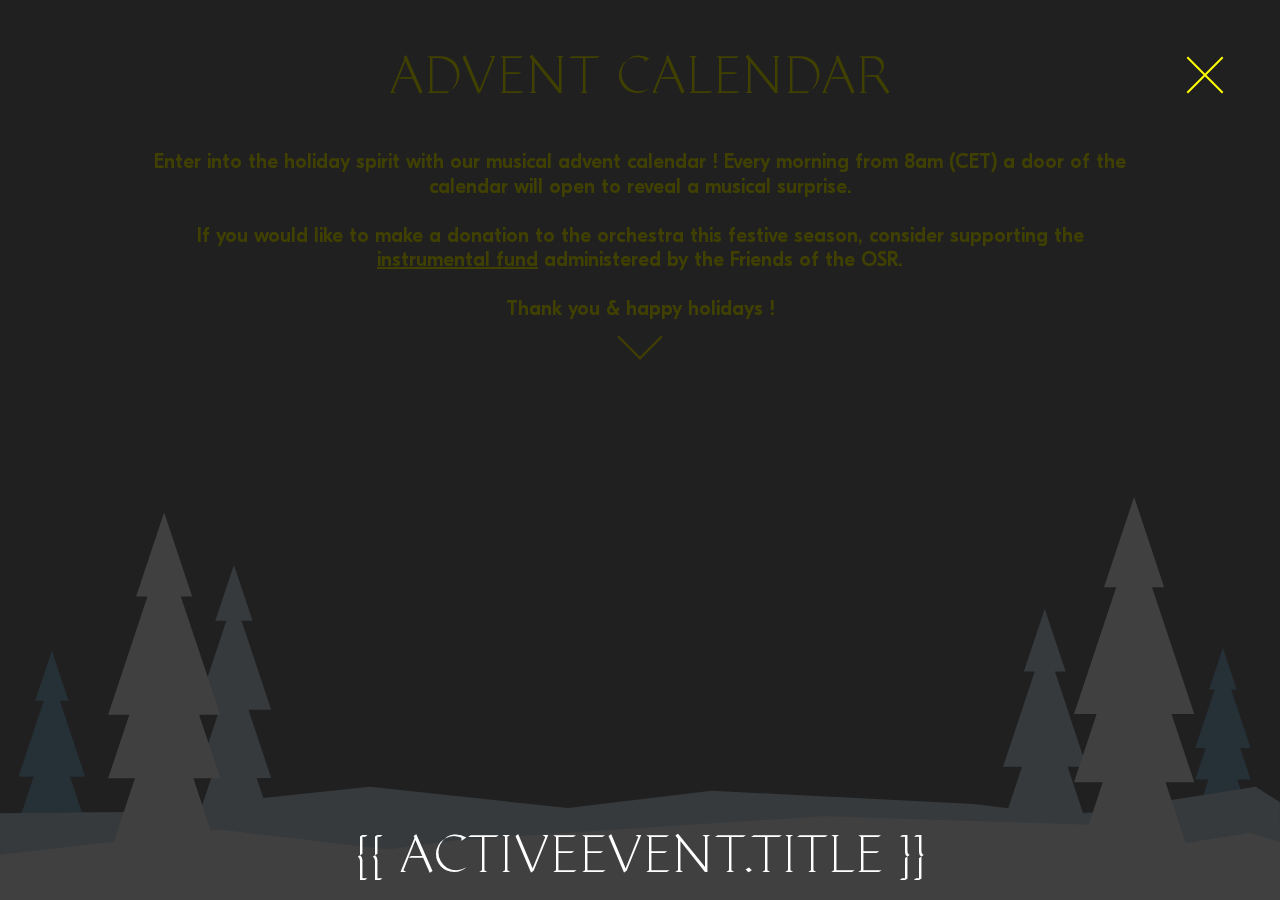
==== commit d30a4702: "Remove some space to show the windows" ====
--- a/index-en.html
+++ b/index-en.html
@@ -18,12 +18,12 @@
         <h1 class="header__title">Advent Calendar</h1>
         <div class="header__content">
           <p>Enter into the holiday spirit with our musical advent calendar !
-            Every morning from 8am (CET) a door of the calendar will open to reveal a musical surprise. <br><br>If you would like to make a donation to the orchestra this festive season, consider supporting the instrumental fund administered by the Friends of the OSR.<br><br>
+            Every morning from 8am (CET) a door of the calendar will open to reveal a musical surprise. <br><br>If you would like to make a donation to the orchestra this festive season, consider supporting the <a href="https://amisosr.ch/faire-un-don/" target="_blank" title="donate">instrumental fund</a> administered by the Friends of the OSR.<br><br>
             Thank you & happy holidays !
           </p>
-          <div class="btn-container"><a href="https://amisosr.ch/faire-un-don/" target="_blank" class="btn" title="Donate">Donate</a></div>
+          <!-- <div class="btn-container"><a href="https://amisosr.ch/faire-un-don/" target="_blank" class="btn" title="Donate">Donate</a></div> -->
         </div>
-        <div class="scroll-to"><span>↓</span></div>
+        <div class="scroll-to"></div>
       </header>
       <div class="container">
         <ul class="xmas-list" v-if="events">
--- a/css/main.min.css
+++ b/css/main.min.css
@@ -1 +1 @@
-/*! normalize.css v8.0.1 | MIT License | github.com/necolas/normalize.css */html{line-height:1.15;-webkit-text-size-adjust:100%}body{margin:0}main{display:block}h1{font-size:2em;margin:0.67em 0}hr{-webkit-box-sizing:content-box;box-sizing:content-box;height:0;overflow:visible}pre{font-family:monospace,monospace;font-size:1em}a{background-color:transparent}abbr[title]{border-bottom:none;text-decoration:underline;-webkit-text-decoration:underline dotted;text-decoration:underline dotted}b,strong{font-weight:bolder}code,kbd,samp{font-family:monospace,monospace;font-size:1em}small{font-size:80%}sub,sup{font-size:75%;line-height:0;position:relative;vertical-align:baseline}sub{bottom:-0.25em}sup{top:-0.5em}img{border-style:none}button,input,optgroup,select,textarea{font-family:inherit;font-size:100%;line-height:1.15;margin:0}button,input{overflow:visible}button,select{text-transform:none}[type=button],[type=reset],[type=submit],button{-webkit-appearance:button}[type=button]::-moz-focus-inner,[type=reset]::-moz-focus-inner,[type=submit]::-moz-focus-inner,button::-moz-focus-inner{border-style:none;padding:0}[type=button]:-moz-focusring,[type=reset]:-moz-focusring,[type=submit]:-moz-focusring,button:-moz-focusring{outline:1px dotted ButtonText}fieldset{padding:0.35em 0.75em 0.625em}legend{-webkit-box-sizing:border-box;box-sizing:border-box;color:inherit;display:table;max-width:100%;padding:0;white-space:normal}progress{vertical-align:baseline}textarea{overflow:auto}[type=checkbox],[type=radio]{-webkit-box-sizing:border-box;box-sizing:border-box;padding:0}[type=number]::-webkit-inner-spin-button,[type=number]::-webkit-outer-spin-button{height:auto}[type=search]{-webkit-appearance:textfield;outline-offset:-2px}[type=search]::-webkit-search-decoration{-webkit-appearance:none}::-webkit-file-upload-button{-webkit-appearance:button;font:inherit}details{display:block}summary{display:list-item}template{display:none}[hidden]{display:none}@font-face{font-family:"Displace Serif";src:url("../fonts/DisplaceSerif-Light.eot");src:url("../fonts/DisplaceSerif-Light.eot?#iefix") format("embedded-opentype"),url("../fonts/DisplaceSerif-Light.woff2") format("woff2"),url("../fonts/DisplaceSerif-Light.woff") format("woff"),url("../fonts/DisplaceSerif-Light.ttf") format("truetype");font-weight:300;font-style:normal;font-display:swap}@font-face{font-family:"gt-eesti-bold";src:url("../fonts/GTEestiDisplay-Bold.eot");src:url("../fonts/GTEestiDisplay-Bold.eot?#iefix") format("embedded-opentype"),url("../fonts/GTEestiDisplay-Bold.woff2") format("woff2"),url("../fonts/GTEestiDisplay-Bold.woff") format("woff"),url("../fonts/GTEestiDisplay-Bold.ttf") format("truetype");font-style:normal;font-display:swap}@font-face{font-family:"gt-eesti-medium";src:url("../fonts/GTEestiDisplay-Medium.eot");src:url("../fonts/GTEestiDisplay-Medium.eot?#iefix") format("embedded-opentype"),url("../fonts/GTEestiDisplay-Medium.woff2") format("woff2"),url("../fonts/GTEestiDisplay-Medium.woff") format("woff"),url("../fonts/GTEestiDisplay-Medium.ttf") format("truetype");font-style:normal;font-display:swap}@font-face{font-family:"gt-eesti-regular";src:url("../fonts/GTEestiDisplay-Regular.eot");src:url("../fonts/GTEestiDisplay-Regular.eot?#iefix") format("embedded-opentype"),url("../fonts/GTEestiDisplay-Regular.woff2") format("woff2"),url("../fonts/GTEestiDisplay-Regular.woff") format("woff"),url("../fonts/GTEestiDisplay-Regular.ttf") format("truetype");font-style:normal;font-display:swap}@font-face{font-family:"gt-eesti-light";src:url("../fonts/GTEestiDisplay-Light.eot");src:url("../fonts/GTEestiDisplay-Light.eot?#iefix") format("embedded-opentype"),url("../fonts/GTEestiDisplay-Light.woff2") format("woff2"),url("../fonts/GTEestiDisplay-Light.woff") format("woff"),url("../fonts/GTEestiDisplay-Light.ttf") format("truetype");font-style:normal;font-display:swap}*{-webkit-box-sizing:border-box;box-sizing:border-box}html{font-size:62.5%}body{background-color:black;color:white;background:grey}.container{max-width:1200px;padding:0 50px;margin:0 auto}p{font-size:20px;font-size:2rem;line-height:1.2222222222;font-family:"gt-eesti-medium"}.header{text-align:center;color:yellow;padding:7vh 50px}.header__title{text-transform:uppercase;font-family:"Displace Serif";font-weight:normal;margin:0 0 5vh 0;font-size:30px;font-size:3rem;font-size:min(max(30px,4.1vw,70px));font-size:clamp(30px,4.1vw,70px)}.btn-container{display:-webkit-box;display:-ms-flexbox;display:flex;-webkit-box-align:center;-ms-flex-align:center;align-items:center;-webkit-box-pack:center;-ms-flex-pack:center;justify-content:center;margin-top:5vh}.btn{text-decoration:none;border:2px solid yellow;padding:20px;font-size:25px;font-size:2.5rem;font-family:"gt-eesti-medium";color:yellow;-webkit-transition:all 0.3s ease-in-out;transition:all 0.3s ease-in-out}.btn:hover{background-color:yellow;color:black}.header__content{max-width:850px;margin:0 auto}.xmas-list{width:calc(100% + 30px);margin:0 0 50vh -15px;padding:0;list-style-type:none;display:-webkit-box;display:-ms-flexbox;display:flex;-ms-flex-wrap:wrap;flex-wrap:wrap}.xmas-list__item{-webkit-box-flex:0;-ms-flex:0 0 50%;flex:0 0 50%;padding:0 15px;margin-bottom:30px;font-size:50px;text-transform:uppercase;font-family:"Displace Serif";font-weight:normal;-webkit-perspective:1000px;perspective:1000px}@media (min-width:768px){.xmas-list__item{-webkit-box-flex:0;-ms-flex:0 0 50%;flex:0 0 50%}}@media (min-width:992px){.xmas-list__item{-webkit-box-flex:0;-ms-flex:0 0 calc(100% / 3);flex:0 0 calc(100% / 3)}}@media (min-width:1080px){.xmas-list__item{-webkit-box-flex:0;-ms-flex:0 0 25%;flex:0 0 25%}}.xmas-list__card{position:relative;display:block;width:100%;padding-top:100%;-webkit-transition:-webkit-transform 0.8s;transition:-webkit-transform 0.8s;transition:transform 0.8s;transition:transform 0.8s,-webkit-transform 0.8s;-webkit-transform-style:preserve-3d;transform-style:preserve-3d}.xmas-list__item--is-not-ready:hover .xmas-list__card,.xmas-list__item--is-ready .xmas-list__card{-webkit-transform:rotateY(180deg);transform:rotateY(180deg)}.xmas-list__item--is-ready .xmas-list__card{-webkit-transition-duration:0.3s;transition-duration:0.3s}.xmas-list__item--is-ready:hover .xmas-list__card{-webkit-transform:scale(1.05) rotateY(180deg);transform:scale(1.05) rotateY(180deg)}.xmas-list__side{position:absolute;top:0;left:0;display:-webkit-box;display:-ms-flexbox;display:flex;-webkit-box-align:center;-ms-flex-align:center;align-items:center;-webkit-box-pack:center;-ms-flex-pack:center;justify-content:center;width:100%;height:100%;-webkit-backface-visibility:hidden;backface-visibility:hidden}.xmas-list__side--recto{background-color:black;color:yellow}.xmas-list__side--verso{background-color:blue;color:white;-webkit-transform:rotateY(180deg);transform:rotateY(180deg)}.snow-layer{position:fixed;top:0;left:0;width:100%;height:100vh;pointer-events:none}.snow-layer--bg{z-index:-1}.snow-layer--fg{z-index:100;mix-blend-mode:screen}.bottom-snow{position:fixed;top:100%;left:0;width:100%;height:calc(100vh / 3);background-color:white;z-index:200;-webkit-transform-origin:center bottom;transform-origin:center bottom;pointer-events:none}.bottom-snow__svg{position:absolute;bottom:99%}.snow-path{fill:white}.transparent{fill:none}.popup{position:fixed;top:0;left:0;width:100%;height:100vh;overflow:auto;padding:50px;background-color:rgba(0,0,0,0.75);z-index:300}.popup__content{position:relative;max-width:1500px;margin:0 auto;padding-top:60px}.popup__vid-container{position:relative;width:100%;padding-top:56.25%}.popup__vid-container iframe{position:absolute;top:0;left:0;width:100%;height:100%}.popup__text-container{padding:50px;text-align:center}.popup__text-container>div{max-width:1200px;margin:0 auto}.popup__close-btn{position:absolute;width:50px;height:50px;right:0;top:0;background-color:transparent;border:none;cursor:pointer;-webkit-transition:all 0.3s ease-in-out;transition:all 0.3s ease-in-out}.popup__close-btn:after,.popup__close-btn:before{position:absolute;content:"";display:block;width:100%;height:2px;background-color:yellow;top:calc(50% - 1px);left:0}.popup__close-btn:before{-webkit-transform:rotate(-45deg);transform:rotate(-45deg)}.popup__close-btn:after{-webkit-transform:rotate(45deg);transform:rotate(45deg)}.popup__close-btn:hover{-webkit-transform:rotate(90deg);transform:rotate(90deg)}.popup__title{text-transform:uppercase;font-family:"Displace Serif";font-weight:normal;margin:0 0 10vh 0;font-size:30px;font-size:3rem;font-size:min(max(30px,4.1vw,70px));font-size:clamp(30px,4.1vw,70px)}[data-color=yellow] .popup__text-container,[data-color=yellow] .xmas-list__side--verso{color:yellow}[data-color=purple] .popup__text-container,[data-color=purple] .xmas-list__side--verso{color:#562885}[data-color=dark-blue] .popup__text-container,[data-color=dark-blue] .xmas-list__side--verso{color:#006eff}[data-color=light-blue] .popup__text-container,[data-color=light-blue] .xmas-list__side--verso{color:#00c8ff}[data-color=green] .popup__text-container,[data-color=green] .xmas-list__side--verso{color:#006437}[data-color=pink] .popup__text-container,[data-color=pink] .xmas-list__side--verso{color:#ffc3ff}[data-color=black] .popup__text-container,[data-color=black] .xmas-list__side--verso{color:black}[data-color=white] .popup__text-container,[data-color=white] .xmas-list__side--verso{color:white}[data-bg-color=yellow] .popup__text-container,[data-bg-color=yellow] .xmas-list__side--verso{background-color:yellow}[data-bg-color=purple] .popup__text-container,[data-bg-color=purple] .xmas-list__side--verso{background-color:#562885}[data-bg-color=dark-blue] .popup__text-container,[data-bg-color=dark-blue] .xmas-list__side--verso{background-color:#006eff}[data-bg-color=light-blue] .popup__text-container,[data-bg-color=light-blue] .xmas-list__side--verso{background-color:#00c8ff}[data-bg-color=green] .popup__text-container,[data-bg-color=green] .xmas-list__side--verso{background-color:#006437}[data-bg-color=pink] .popup__text-container,[data-bg-color=pink] .xmas-list__side--verso{background-color:#ffc3ff}[data-bg-color=black] .popup__text-container,[data-bg-color=black] .xmas-list__side--verso{background-color:black}[data-bg-color=white] .popup__text-container,[data-bg-color=white] .xmas-list__side--verso{background-color:white}.fade-enter-active,.fade-leave-active{-webkit-transition:opacity 0.5s ease;transition:opacity 0.5s ease}.fade-enter-from,.fade-leave-to{opacity:0}.scroll-to{display:inline-block;text-decoration:none;font-size:100px;font-family:"Displace Serif";font-weight:normal;color:yellow}.scroll-to span{display:inline-block;-webkit-animation:downarrow 0.6s infinite alternate ease-in-out;animation:downarrow 0.6s infinite alternate ease-in-out}@-webkit-keyframes downarrow{0%{-webkit-transform:translateY(0)}to{-webkit-transform:translateY(20px)}}.tree-bg{position:fixed;top:0;left:0;width:100%;height:100%;pointer-events:none;background-size:100%;background-repeat:no-repeat;background-position:bottom center}.tree-bg--1{background-image:url("../assets/img/tree-bg-1.svg");z-index:200}.tree-bg--1:after{content:"";position:absolute;top:99%;left:0;display:block;width:100%;height:5000px;background-color:white}@media (max-width:1350px){.tree-bg--1{z-index:unset}}.tree-bg--2{background-image:url("../assets/img/tree-bg-2.svg")}.tree-bg--3{background-image:url("../assets/img/tree-bg-3.svg")}+/*! normalize.css v8.0.1 | MIT License | github.com/necolas/normalize.css */html{line-height:1.15;-webkit-text-size-adjust:100%}body{margin:0}main{display:block}h1{font-size:2em;margin:0.67em 0}hr{-webkit-box-sizing:content-box;box-sizing:content-box;height:0;overflow:visible}pre{font-family:monospace,monospace;font-size:1em}a{background-color:transparent}abbr[title]{border-bottom:none;text-decoration:underline;-webkit-text-decoration:underline dotted;text-decoration:underline dotted}b,strong{font-weight:bolder}code,kbd,samp{font-family:monospace,monospace;font-size:1em}small{font-size:80%}sub,sup{font-size:75%;line-height:0;position:relative;vertical-align:baseline}sub{bottom:-0.25em}sup{top:-0.5em}img{border-style:none}button,input,optgroup,select,textarea{font-family:inherit;font-size:100%;line-height:1.15;margin:0}button,input{overflow:visible}button,select{text-transform:none}[type=button],[type=reset],[type=submit],button{-webkit-appearance:button}[type=button]::-moz-focus-inner,[type=reset]::-moz-focus-inner,[type=submit]::-moz-focus-inner,button::-moz-focus-inner{border-style:none;padding:0}[type=button]:-moz-focusring,[type=reset]:-moz-focusring,[type=submit]:-moz-focusring,button:-moz-focusring{outline:1px dotted ButtonText}fieldset{padding:0.35em 0.75em 0.625em}legend{-webkit-box-sizing:border-box;box-sizing:border-box;color:inherit;display:table;max-width:100%;padding:0;white-space:normal}progress{vertical-align:baseline}textarea{overflow:auto}[type=checkbox],[type=radio]{-webkit-box-sizing:border-box;box-sizing:border-box;padding:0}[type=number]::-webkit-inner-spin-button,[type=number]::-webkit-outer-spin-button{height:auto}[type=search]{-webkit-appearance:textfield;outline-offset:-2px}[type=search]::-webkit-search-decoration{-webkit-appearance:none}::-webkit-file-upload-button{-webkit-appearance:button;font:inherit}details{display:block}summary{display:list-item}template{display:none}[hidden]{display:none}@font-face{font-family:"Displace Serif";src:url("../fonts/DisplaceSerif-Light.eot");src:url("../fonts/DisplaceSerif-Light.eot?#iefix") format("embedded-opentype"),url("../fonts/DisplaceSerif-Light.woff2") format("woff2"),url("../fonts/DisplaceSerif-Light.woff") format("woff"),url("../fonts/DisplaceSerif-Light.ttf") format("truetype");font-weight:300;font-style:normal;font-display:swap}@font-face{font-family:"gt-eesti-bold";src:url("../fonts/GTEestiDisplay-Bold.eot");src:url("../fonts/GTEestiDisplay-Bold.eot?#iefix") format("embedded-opentype"),url("../fonts/GTEestiDisplay-Bold.woff2") format("woff2"),url("../fonts/GTEestiDisplay-Bold.woff") format("woff"),url("../fonts/GTEestiDisplay-Bold.ttf") format("truetype");font-style:normal;font-display:swap}@font-face{font-family:"gt-eesti-medium";src:url("../fonts/GTEestiDisplay-Medium.eot");src:url("../fonts/GTEestiDisplay-Medium.eot?#iefix") format("embedded-opentype"),url("../fonts/GTEestiDisplay-Medium.woff2") format("woff2"),url("../fonts/GTEestiDisplay-Medium.woff") format("woff"),url("../fonts/GTEestiDisplay-Medium.ttf") format("truetype");font-style:normal;font-display:swap}@font-face{font-family:"gt-eesti-regular";src:url("../fonts/GTEestiDisplay-Regular.eot");src:url("../fonts/GTEestiDisplay-Regular.eot?#iefix") format("embedded-opentype"),url("../fonts/GTEestiDisplay-Regular.woff2") format("woff2"),url("../fonts/GTEestiDisplay-Regular.woff") format("woff"),url("../fonts/GTEestiDisplay-Regular.ttf") format("truetype");font-style:normal;font-display:swap}@font-face{font-family:"gt-eesti-light";src:url("../fonts/GTEestiDisplay-Light.eot");src:url("../fonts/GTEestiDisplay-Light.eot?#iefix") format("embedded-opentype"),url("../fonts/GTEestiDisplay-Light.woff2") format("woff2"),url("../fonts/GTEestiDisplay-Light.woff") format("woff"),url("../fonts/GTEestiDisplay-Light.ttf") format("truetype");font-style:normal;font-display:swap}*{-webkit-box-sizing:border-box;box-sizing:border-box}html{font-size:62.5%}body{background-color:black;color:white;background:grey}.container{max-width:1200px;padding:0 50px;margin:0 auto}p{font-size:20px;font-size:2rem;line-height:1.2222222222;font-family:"gt-eesti-medium"}.header{text-align:center;color:yellow;padding:5vh 50px}.header a{color:inherit}.header__title{text-transform:uppercase;font-family:"Displace Serif";font-weight:normal;margin:0 0 5vh 0;font-size:30px;font-size:3rem;font-size:min(max(30px,4.1vw,70px));font-size:clamp(30px,4.1vw,70px)}.btn-container{display:-webkit-box;display:-ms-flexbox;display:flex;-webkit-box-align:center;-ms-flex-align:center;align-items:center;-webkit-box-pack:center;-ms-flex-pack:center;justify-content:center;margin-top:5vh}.btn{text-decoration:none;border:2px solid yellow;padding:20px;font-size:25px;font-size:2.5rem;font-family:"gt-eesti-medium";color:yellow;-webkit-transition:all 0.3s ease-in-out;transition:all 0.3s ease-in-out}.btn:hover{background-color:yellow;color:black}.header__content{max-width:1000px;margin:0 auto}.header__content p:only-child{margin-bottom:0}.xmas-list{width:calc(100% + 30px);margin:0 0 50vh -15px;padding:0;list-style-type:none;display:-webkit-box;display:-ms-flexbox;display:flex;-ms-flex-wrap:wrap;flex-wrap:wrap}.xmas-list__item{-webkit-box-flex:0;-ms-flex:0 0 50%;flex:0 0 50%;padding:0 15px;margin-bottom:30px;font-size:50px;text-transform:uppercase;font-family:"Displace Serif";font-weight:normal;-webkit-perspective:1000px;perspective:1000px}@media (min-width:768px){.xmas-list__item{-webkit-box-flex:0;-ms-flex:0 0 50%;flex:0 0 50%}}@media (min-width:992px){.xmas-list__item{-webkit-box-flex:0;-ms-flex:0 0 calc(100% / 3);flex:0 0 calc(100% / 3)}}@media (min-width:1080px){.xmas-list__item{-webkit-box-flex:0;-ms-flex:0 0 25%;flex:0 0 25%}}.xmas-list__card{position:relative;display:block;width:100%;padding-top:100%;-webkit-transition:-webkit-transform 0.8s;transition:-webkit-transform 0.8s;transition:transform 0.8s;transition:transform 0.8s,-webkit-transform 0.8s;-webkit-transform-style:preserve-3d;transform-style:preserve-3d}.xmas-list__item--is-not-ready:hover .xmas-list__card,.xmas-list__item--is-ready .xmas-list__card{-webkit-transform:rotateY(180deg);transform:rotateY(180deg)}.xmas-list__item--is-ready .xmas-list__card{-webkit-transition-duration:0.3s;transition-duration:0.3s}.xmas-list__item--is-ready:hover .xmas-list__card{-webkit-transform:scale(1.05) rotateY(180deg);transform:scale(1.05) rotateY(180deg)}.xmas-list__side{position:absolute;top:0;left:0;display:-webkit-box;display:-ms-flexbox;display:flex;-webkit-box-align:center;-ms-flex-align:center;align-items:center;-webkit-box-pack:center;-ms-flex-pack:center;justify-content:center;width:100%;height:100%;-webkit-backface-visibility:hidden;backface-visibility:hidden}.xmas-list__side--recto{background-color:black;color:yellow}.xmas-list__side--verso{background-color:blue;color:white;-webkit-transform:rotateY(180deg);transform:rotateY(180deg)}.snow-layer{position:fixed;top:0;left:0;width:100%;height:100vh;pointer-events:none}.snow-layer--bg{z-index:-1}.snow-layer--fg{z-index:100;mix-blend-mode:screen}.bottom-snow{position:fixed;top:100%;left:0;width:100%;height:calc(100vh / 3);background-color:white;z-index:200;-webkit-transform-origin:center bottom;transform-origin:center bottom;pointer-events:none}.bottom-snow__svg{position:absolute;bottom:99%}.snow-path{fill:white}.transparent{fill:none}.popup{position:fixed;top:0;left:0;width:100%;height:100vh;overflow:auto;padding:50px;background-color:rgba(0,0,0,0.75);z-index:300}.popup__content{position:relative;max-width:1500px;margin:0 auto;padding-top:60px}.popup__vid-container{position:relative;width:100%;padding-top:56.25%}.popup__vid-container iframe{position:absolute;top:0;left:0;width:100%;height:100%}.popup__text-container{padding:50px;text-align:center}.popup__text-container>div{max-width:1200px;margin:0 auto}.popup__close-btn{position:absolute;width:50px;height:50px;right:0;top:0;background-color:transparent;border:none;cursor:pointer;-webkit-transition:all 0.3s ease-in-out;transition:all 0.3s ease-in-out}.popup__close-btn:after,.popup__close-btn:before{position:absolute;content:"";display:block;width:100%;height:2px;background-color:yellow;top:calc(50% - 1px);left:0}.popup__close-btn:before{-webkit-transform:rotate(-45deg);transform:rotate(-45deg)}.popup__close-btn:after{-webkit-transform:rotate(45deg);transform:rotate(45deg)}.popup__close-btn:hover{-webkit-transform:rotate(90deg);transform:rotate(90deg)}.popup__title{text-transform:uppercase;font-family:"Displace Serif";font-weight:normal;margin:0 0 10vh 0;font-size:30px;font-size:3rem;font-size:min(max(30px,4.1vw,70px));font-size:clamp(30px,4.1vw,70px)}[data-color=yellow] .popup__text-container,[data-color=yellow] .xmas-list__side--verso{color:yellow}[data-color=purple] .popup__text-container,[data-color=purple] .xmas-list__side--verso{color:#562885}[data-color=dark-blue] .popup__text-container,[data-color=dark-blue] .xmas-list__side--verso{color:#006eff}[data-color=light-blue] .popup__text-container,[data-color=light-blue] .xmas-list__side--verso{color:#00c8ff}[data-color=green] .popup__text-container,[data-color=green] .xmas-list__side--verso{color:#006437}[data-color=pink] .popup__text-container,[data-color=pink] .xmas-list__side--verso{color:#ffc3ff}[data-color=black] .popup__text-container,[data-color=black] .xmas-list__side--verso{color:black}[data-color=white] .popup__text-container,[data-color=white] .xmas-list__side--verso{color:white}[data-bg-color=yellow] .popup__text-container,[data-bg-color=yellow] .xmas-list__side--verso{background-color:yellow}[data-bg-color=purple] .popup__text-container,[data-bg-color=purple] .xmas-list__side--verso{background-color:#562885}[data-bg-color=dark-blue] .popup__text-container,[data-bg-color=dark-blue] .xmas-list__side--verso{background-color:#006eff}[data-bg-color=light-blue] .popup__text-container,[data-bg-color=light-blue] .xmas-list__side--verso{background-color:#00c8ff}[data-bg-color=green] .popup__text-container,[data-bg-color=green] .xmas-list__side--verso{background-color:#006437}[data-bg-color=pink] .popup__text-container,[data-bg-color=pink] .xmas-list__side--verso{background-color:#ffc3ff}[data-bg-color=black] .popup__text-container,[data-bg-color=black] .xmas-list__side--verso{background-color:black}[data-bg-color=white] .popup__text-container,[data-bg-color=white] .xmas-list__side--verso{background-color:white}.fade-enter-active,.fade-leave-active{-webkit-transition:opacity 0.5s ease;transition:opacity 0.5s ease}.fade-enter-from,.fade-leave-to{opacity:0}.scroll-to{position:relative;display:inline-block;text-decoration:none;font-size:100px;font-family:"Displace Serif";font-weight:normal;color:yellow;-webkit-animation:downarrow 0.6s infinite alternate ease-in-out;animation:downarrow 0.6s infinite alternate ease-in-out}.scroll-to:after{content:"";display:block;width:30px;height:30px;-webkit-transform:rotate(45deg);transform:rotate(45deg);border-bottom:2px solid yellow;border-right:2px solid yellow}@-webkit-keyframes downarrow{0%{-webkit-transform:translateY(0)}to{-webkit-transform:translateY(20px)}}.tree-bg{position:fixed;top:0;left:0;width:100%;height:100%;pointer-events:none;background-size:100%;background-repeat:no-repeat;background-position:bottom center}.tree-bg--1{background-image:url("../assets/img/tree-bg-1.svg");z-index:200}.tree-bg--1:after{content:"";position:absolute;top:99%;left:0;display:block;width:100%;height:5000px;background-color:white}@media (max-width:1350px){.tree-bg--1{z-index:unset}}.tree-bg--2{background-image:url("../assets/img/tree-bg-2.svg")}.tree-bg--3{background-image:url("../assets/img/tree-bg-3.svg")}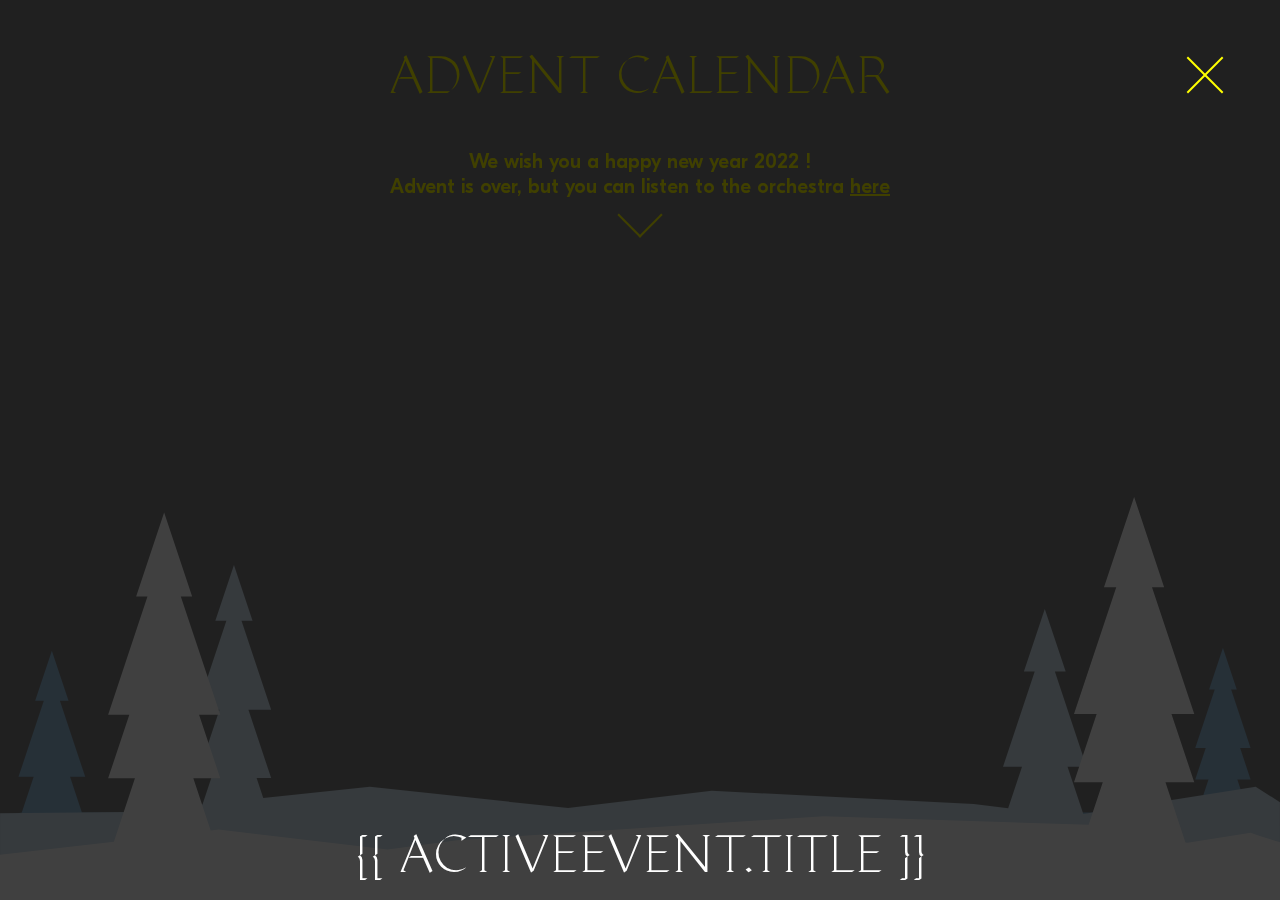
==== commit 7b67fe09: "End of Advent calendar" ====
--- a/index-en.html
+++ b/index-en.html
@@ -17,11 +17,13 @@
       <header class="header container">
         <h1 class="header__title">Advent Calendar</h1>
         <div class="header__content">
-          <p>Enter into the holiday spirit with our musical advent calendar !
+          <p>We wish you a happy new year 2022 !<br>
+            Advent is over, but you can listen to the orchestra <a href="https://www.osr.ch/en/discover/osr-live" target="_blank" title="Osr Live">here</a></p>
+          <!-- <p>Enter into the holiday spirit with our musical advent calendar !
             Every morning from 8am (CET) a door of the calendar will open to reveal a musical surprise. <br><br>If you would like to make a donation to the orchestra this festive season, consider supporting the <a href="https://amisosr.ch/faire-un-don/" target="_blank" title="donate">instrumental fund</a> administered by the Friends of the OSR.<br><br>
             Thank you & happy holidays !
           </p>
-          <!-- <div class="btn-container"><a href="https://amisosr.ch/faire-un-don/" target="_blank" class="btn" title="Donate">Donate</a></div> -->
+          <div class="btn-container"><a href="https://amisosr.ch/faire-un-don/" target="_blank" class="btn" title="Donate">Donate</a></div> -->
         </div>
         <div class="scroll-to"></div>
       </header>
--- a/css/main.min.css
+++ b/css/main.min.css
@@ -1 +1 @@
-/*! normalize.css v8.0.1 | MIT License | github.com/necolas/normalize.css */html{line-height:1.15;-webkit-text-size-adjust:100%}body{margin:0}main{display:block}h1{font-size:2em;margin:0.67em 0}hr{-webkit-box-sizing:content-box;box-sizing:content-box;height:0;overflow:visible}pre{font-family:monospace,monospace;font-size:1em}a{background-color:transparent}abbr[title]{border-bottom:none;text-decoration:underline;-webkit-text-decoration:underline dotted;text-decoration:underline dotted}b,strong{font-weight:bolder}code,kbd,samp{font-family:monospace,monospace;font-size:1em}small{font-size:80%}sub,sup{font-size:75%;line-height:0;position:relative;vertical-align:baseline}sub{bottom:-0.25em}sup{top:-0.5em}img{border-style:none}button,input,optgroup,select,textarea{font-family:inherit;font-size:100%;line-height:1.15;margin:0}button,input{overflow:visible}button,select{text-transform:none}[type=button],[type=reset],[type=submit],button{-webkit-appearance:button}[type=button]::-moz-focus-inner,[type=reset]::-moz-focus-inner,[type=submit]::-moz-focus-inner,button::-moz-focus-inner{border-style:none;padding:0}[type=button]:-moz-focusring,[type=reset]:-moz-focusring,[type=submit]:-moz-focusring,button:-moz-focusring{outline:1px dotted ButtonText}fieldset{padding:0.35em 0.75em 0.625em}legend{-webkit-box-sizing:border-box;box-sizing:border-box;color:inherit;display:table;max-width:100%;padding:0;white-space:normal}progress{vertical-align:baseline}textarea{overflow:auto}[type=checkbox],[type=radio]{-webkit-box-sizing:border-box;box-sizing:border-box;padding:0}[type=number]::-webkit-inner-spin-button,[type=number]::-webkit-outer-spin-button{height:auto}[type=search]{-webkit-appearance:textfield;outline-offset:-2px}[type=search]::-webkit-search-decoration{-webkit-appearance:none}::-webkit-file-upload-button{-webkit-appearance:button;font:inherit}details{display:block}summary{display:list-item}template{display:none}[hidden]{display:none}@font-face{font-family:"Displace Serif";src:url("../fonts/DisplaceSerif-Light.eot");src:url("../fonts/DisplaceSerif-Light.eot?#iefix") format("embedded-opentype"),url("../fonts/DisplaceSerif-Light.woff2") format("woff2"),url("../fonts/DisplaceSerif-Light.woff") format("woff"),url("../fonts/DisplaceSerif-Light.ttf") format("truetype");font-weight:300;font-style:normal;font-display:swap}@font-face{font-family:"gt-eesti-bold";src:url("../fonts/GTEestiDisplay-Bold.eot");src:url("../fonts/GTEestiDisplay-Bold.eot?#iefix") format("embedded-opentype"),url("../fonts/GTEestiDisplay-Bold.woff2") format("woff2"),url("../fonts/GTEestiDisplay-Bold.woff") format("woff"),url("../fonts/GTEestiDisplay-Bold.ttf") format("truetype");font-style:normal;font-display:swap}@font-face{font-family:"gt-eesti-medium";src:url("../fonts/GTEestiDisplay-Medium.eot");src:url("../fonts/GTEestiDisplay-Medium.eot?#iefix") format("embedded-opentype"),url("../fonts/GTEestiDisplay-Medium.woff2") format("woff2"),url("../fonts/GTEestiDisplay-Medium.woff") format("woff"),url("../fonts/GTEestiDisplay-Medium.ttf") format("truetype");font-style:normal;font-display:swap}@font-face{font-family:"gt-eesti-regular";src:url("../fonts/GTEestiDisplay-Regular.eot");src:url("../fonts/GTEestiDisplay-Regular.eot?#iefix") format("embedded-opentype"),url("../fonts/GTEestiDisplay-Regular.woff2") format("woff2"),url("../fonts/GTEestiDisplay-Regular.woff") format("woff"),url("../fonts/GTEestiDisplay-Regular.ttf") format("truetype");font-style:normal;font-display:swap}@font-face{font-family:"gt-eesti-light";src:url("../fonts/GTEestiDisplay-Light.eot");src:url("../fonts/GTEestiDisplay-Light.eot?#iefix") format("embedded-opentype"),url("../fonts/GTEestiDisplay-Light.woff2") format("woff2"),url("../fonts/GTEestiDisplay-Light.woff") format("woff"),url("../fonts/GTEestiDisplay-Light.ttf") format("truetype");font-style:normal;font-display:swap}*{-webkit-box-sizing:border-box;box-sizing:border-box}html{font-size:62.5%}body{background-color:black;color:white;background:grey}.container{max-width:1200px;padding:0 50px;margin:0 auto}p{font-size:20px;font-size:2rem;line-height:1.2222222222;font-family:"gt-eesti-medium"}.header{text-align:center;color:yellow;padding:5vh 50px}.header a{color:inherit}.header__title{text-transform:uppercase;font-family:"Displace Serif";font-weight:normal;margin:0 0 5vh 0;font-size:30px;font-size:3rem;font-size:min(max(30px,4.1vw,70px));font-size:clamp(30px,4.1vw,70px)}.btn-container{display:-webkit-box;display:-ms-flexbox;display:flex;-webkit-box-align:center;-ms-flex-align:center;align-items:center;-webkit-box-pack:center;-ms-flex-pack:center;justify-content:center;margin-top:5vh}.btn{text-decoration:none;border:2px solid yellow;padding:20px;font-size:25px;font-size:2.5rem;font-family:"gt-eesti-medium";color:yellow;-webkit-transition:all 0.3s ease-in-out;transition:all 0.3s ease-in-out}.btn:hover{background-color:yellow;color:black}.header__content{max-width:1000px;margin:0 auto}.header__content p:only-child{margin-bottom:0}.xmas-list{width:calc(100% + 30px);margin:0 0 50vh -15px;padding:0;list-style-type:none;display:-webkit-box;display:-ms-flexbox;display:flex;-ms-flex-wrap:wrap;flex-wrap:wrap}.xmas-list__item{-webkit-box-flex:0;-ms-flex:0 0 50%;flex:0 0 50%;padding:0 15px;margin-bottom:30px;font-size:50px;text-transform:uppercase;font-family:"Displace Serif";font-weight:normal;-webkit-perspective:1000px;perspective:1000px}@media (min-width:768px){.xmas-list__item{-webkit-box-flex:0;-ms-flex:0 0 50%;flex:0 0 50%}}@media (min-width:992px){.xmas-list__item{-webkit-box-flex:0;-ms-flex:0 0 calc(100% / 3);flex:0 0 calc(100% / 3)}}@media (min-width:1080px){.xmas-list__item{-webkit-box-flex:0;-ms-flex:0 0 25%;flex:0 0 25%}}.xmas-list__card{position:relative;display:block;width:100%;padding-top:100%;-webkit-transition:-webkit-transform 0.8s;transition:-webkit-transform 0.8s;transition:transform 0.8s;transition:transform 0.8s,-webkit-transform 0.8s;-webkit-transform-style:preserve-3d;transform-style:preserve-3d}.xmas-list__item--is-not-ready:hover .xmas-list__card,.xmas-list__item--is-ready .xmas-list__card{-webkit-transform:rotateY(180deg);transform:rotateY(180deg)}.xmas-list__item--is-ready .xmas-list__card{-webkit-transition-duration:0.3s;transition-duration:0.3s}.xmas-list__item--is-ready:hover .xmas-list__card{-webkit-transform:scale(1.05) rotateY(180deg);transform:scale(1.05) rotateY(180deg)}.xmas-list__side{position:absolute;top:0;left:0;display:-webkit-box;display:-ms-flexbox;display:flex;-webkit-box-align:center;-ms-flex-align:center;align-items:center;-webkit-box-pack:center;-ms-flex-pack:center;justify-content:center;width:100%;height:100%;-webkit-backface-visibility:hidden;backface-visibility:hidden}.xmas-list__side--recto{background-color:black;color:yellow}.xmas-list__side--verso{background-color:blue;color:white;-webkit-transform:rotateY(180deg);transform:rotateY(180deg)}.snow-layer{position:fixed;top:0;left:0;width:100%;height:100vh;pointer-events:none}.snow-layer--bg{z-index:-1}.snow-layer--fg{z-index:100;mix-blend-mode:screen}.bottom-snow{position:fixed;top:100%;left:0;width:100%;height:calc(100vh / 3);background-color:white;z-index:200;-webkit-transform-origin:center bottom;transform-origin:center bottom;pointer-events:none}.bottom-snow__svg{position:absolute;bottom:99%}.snow-path{fill:white}.transparent{fill:none}.popup{position:fixed;top:0;left:0;width:100%;height:100vh;overflow:auto;padding:50px;background-color:rgba(0,0,0,0.75);z-index:300}.popup__content{position:relative;max-width:1500px;margin:0 auto;padding-top:60px}.popup__vid-container{position:relative;width:100%;padding-top:56.25%}.popup__vid-container iframe{position:absolute;top:0;left:0;width:100%;height:100%}.popup__text-container{padding:50px;text-align:center}.popup__text-container>div{max-width:1200px;margin:0 auto}.popup__close-btn{position:absolute;width:50px;height:50px;right:0;top:0;background-color:transparent;border:none;cursor:pointer;-webkit-transition:all 0.3s ease-in-out;transition:all 0.3s ease-in-out}.popup__close-btn:after,.popup__close-btn:before{position:absolute;content:"";display:block;width:100%;height:2px;background-color:yellow;top:calc(50% - 1px);left:0}.popup__close-btn:before{-webkit-transform:rotate(-45deg);transform:rotate(-45deg)}.popup__close-btn:after{-webkit-transform:rotate(45deg);transform:rotate(45deg)}.popup__close-btn:hover{-webkit-transform:rotate(90deg);transform:rotate(90deg)}.popup__title{text-transform:uppercase;font-family:"Displace Serif";font-weight:normal;margin:0 0 10vh 0;font-size:30px;font-size:3rem;font-size:min(max(30px,4.1vw,70px));font-size:clamp(30px,4.1vw,70px)}[data-color=yellow] .popup__text-container,[data-color=yellow] .xmas-list__side--verso{color:yellow}[data-color=purple] .popup__text-container,[data-color=purple] .xmas-list__side--verso{color:#562885}[data-color=dark-blue] .popup__text-container,[data-color=dark-blue] .xmas-list__side--verso{color:#006eff}[data-color=light-blue] .popup__text-container,[data-color=light-blue] .xmas-list__side--verso{color:#00c8ff}[data-color=green] .popup__text-container,[data-color=green] .xmas-list__side--verso{color:#006437}[data-color=pink] .popup__text-container,[data-color=pink] .xmas-list__side--verso{color:#ffc3ff}[data-color=black] .popup__text-container,[data-color=black] .xmas-list__side--verso{color:black}[data-color=white] .popup__text-container,[data-color=white] .xmas-list__side--verso{color:white}[data-bg-color=yellow] .popup__text-container,[data-bg-color=yellow] .xmas-list__side--verso{background-color:yellow}[data-bg-color=purple] .popup__text-container,[data-bg-color=purple] .xmas-list__side--verso{background-color:#562885}[data-bg-color=dark-blue] .popup__text-container,[data-bg-color=dark-blue] .xmas-list__side--verso{background-color:#006eff}[data-bg-color=light-blue] .popup__text-container,[data-bg-color=light-blue] .xmas-list__side--verso{background-color:#00c8ff}[data-bg-color=green] .popup__text-container,[data-bg-color=green] .xmas-list__side--verso{background-color:#006437}[data-bg-color=pink] .popup__text-container,[data-bg-color=pink] .xmas-list__side--verso{background-color:#ffc3ff}[data-bg-color=black] .popup__text-container,[data-bg-color=black] .xmas-list__side--verso{background-color:black}[data-bg-color=white] .popup__text-container,[data-bg-color=white] .xmas-list__side--verso{background-color:white}.fade-enter-active,.fade-leave-active{-webkit-transition:opacity 0.5s ease;transition:opacity 0.5s ease}.fade-enter-from,.fade-leave-to{opacity:0}.scroll-to{position:relative;display:inline-block;text-decoration:none;font-size:100px;font-family:"Displace Serif";font-weight:normal;color:yellow;-webkit-animation:downarrow 0.6s infinite alternate ease-in-out;animation:downarrow 0.6s infinite alternate ease-in-out}.scroll-to:after{content:"";display:block;width:30px;height:30px;-webkit-transform:rotate(45deg);transform:rotate(45deg);border-bottom:2px solid yellow;border-right:2px solid yellow}@-webkit-keyframes downarrow{0%{-webkit-transform:translateY(0)}to{-webkit-transform:translateY(20px)}}.tree-bg{position:fixed;top:0;left:0;width:100%;height:100%;pointer-events:none;background-size:100%;background-repeat:no-repeat;background-position:bottom center}.tree-bg--1{background-image:url("../assets/img/tree-bg-1.svg");z-index:200}.tree-bg--1:after{content:"";position:absolute;top:99%;left:0;display:block;width:100%;height:5000px;background-color:white}@media (max-width:1350px){.tree-bg--1{z-index:unset}}.tree-bg--2{background-image:url("../assets/img/tree-bg-2.svg")}.tree-bg--3{background-image:url("../assets/img/tree-bg-3.svg")}+/*! normalize.css v8.0.1 | MIT License | github.com/necolas/normalize.css */html{line-height:1.15;-webkit-text-size-adjust:100%}body{margin:0}main{display:block}h1{font-size:2em;margin:0.67em 0}hr{-webkit-box-sizing:content-box;box-sizing:content-box;height:0;overflow:visible}pre{font-family:monospace,monospace;font-size:1em}a{background-color:transparent}abbr[title]{border-bottom:none;text-decoration:underline;-webkit-text-decoration:underline dotted;text-decoration:underline dotted}b,strong{font-weight:bolder}code,kbd,samp{font-family:monospace,monospace;font-size:1em}small{font-size:80%}sub,sup{font-size:75%;line-height:0;position:relative;vertical-align:baseline}sub{bottom:-0.25em}sup{top:-0.5em}img{border-style:none}button,input,optgroup,select,textarea{font-family:inherit;font-size:100%;line-height:1.15;margin:0}button,input{overflow:visible}button,select{text-transform:none}[type=button],[type=reset],[type=submit],button{-webkit-appearance:button}[type=button]::-moz-focus-inner,[type=reset]::-moz-focus-inner,[type=submit]::-moz-focus-inner,button::-moz-focus-inner{border-style:none;padding:0}[type=button]:-moz-focusring,[type=reset]:-moz-focusring,[type=submit]:-moz-focusring,button:-moz-focusring{outline:1px dotted ButtonText}fieldset{padding:0.35em 0.75em 0.625em}legend{-webkit-box-sizing:border-box;box-sizing:border-box;color:inherit;display:table;max-width:100%;padding:0;white-space:normal}progress{vertical-align:baseline}textarea{overflow:auto}[type=checkbox],[type=radio]{-webkit-box-sizing:border-box;box-sizing:border-box;padding:0}[type=number]::-webkit-inner-spin-button,[type=number]::-webkit-outer-spin-button{height:auto}[type=search]{-webkit-appearance:textfield;outline-offset:-2px}[type=search]::-webkit-search-decoration{-webkit-appearance:none}::-webkit-file-upload-button{-webkit-appearance:button;font:inherit}details{display:block}summary{display:list-item}template{display:none}[hidden]{display:none}@font-face{font-family:"Displace Serif";src:url("../fonts/DisplaceSerif-Light.eot");src:url("../fonts/DisplaceSerif-Light.eot?#iefix") format("embedded-opentype"),url("../fonts/DisplaceSerif-Light.woff2") format("woff2"),url("../fonts/DisplaceSerif-Light.woff") format("woff"),url("../fonts/DisplaceSerif-Light.ttf") format("truetype");font-weight:300;font-style:normal;font-display:swap}@font-face{font-family:"gt-eesti-bold";src:url("../fonts/GTEestiDisplay-Bold.eot");src:url("../fonts/GTEestiDisplay-Bold.eot?#iefix") format("embedded-opentype"),url("../fonts/GTEestiDisplay-Bold.woff2") format("woff2"),url("../fonts/GTEestiDisplay-Bold.woff") format("woff"),url("../fonts/GTEestiDisplay-Bold.ttf") format("truetype");font-style:normal;font-display:swap}@font-face{font-family:"gt-eesti-medium";src:url("../fonts/GTEestiDisplay-Medium.eot");src:url("../fonts/GTEestiDisplay-Medium.eot?#iefix") format("embedded-opentype"),url("../fonts/GTEestiDisplay-Medium.woff2") format("woff2"),url("../fonts/GTEestiDisplay-Medium.woff") format("woff"),url("../fonts/GTEestiDisplay-Medium.ttf") format("truetype");font-style:normal;font-display:swap}@font-face{font-family:"gt-eesti-regular";src:url("../fonts/GTEestiDisplay-Regular.eot");src:url("../fonts/GTEestiDisplay-Regular.eot?#iefix") format("embedded-opentype"),url("../fonts/GTEestiDisplay-Regular.woff2") format("woff2"),url("../fonts/GTEestiDisplay-Regular.woff") format("woff"),url("../fonts/GTEestiDisplay-Regular.ttf") format("truetype");font-style:normal;font-display:swap}@font-face{font-family:"gt-eesti-light";src:url("../fonts/GTEestiDisplay-Light.eot");src:url("../fonts/GTEestiDisplay-Light.eot?#iefix") format("embedded-opentype"),url("../fonts/GTEestiDisplay-Light.woff2") format("woff2"),url("../fonts/GTEestiDisplay-Light.woff") format("woff"),url("../fonts/GTEestiDisplay-Light.ttf") format("truetype");font-style:normal;font-display:swap}*{-webkit-box-sizing:border-box;box-sizing:border-box}html{font-size:62.5%}body{background-color:black;color:white;background:grey}.container{max-width:1200px;padding:0 50px;margin:0 auto}p{font-size:20px;font-size:2rem;line-height:1.2222222222;font-family:"gt-eesti-medium"}.header{text-align:center;color:yellow;padding:5vh 50px}.header a{color:inherit}.header__title{text-transform:uppercase;font-family:"Displace Serif";font-weight:normal;margin:0 0 0 0;font-size:30px;font-size:3rem;font-size:min(max(30px,4.1vw,70px));font-size:clamp(30px,4.1vw,70px)}@media (min-width:992px){.header__title{margin:0 0 5vh 0}}.btn-container{display:-webkit-box;display:-ms-flexbox;display:flex;-webkit-box-align:center;-ms-flex-align:center;align-items:center;-webkit-box-pack:center;-ms-flex-pack:center;justify-content:center;margin-top:5vh}.btn{text-decoration:none;border:2px solid yellow;padding:20px;font-size:25px;font-size:2.5rem;font-family:"gt-eesti-medium";color:yellow;-webkit-transition:all 0.3s ease-in-out;transition:all 0.3s ease-in-out}.btn:hover{background-color:yellow;color:black}.header__content{max-width:1000px;margin:0 auto;display:none}.header__content p:only-child{margin-bottom:0}@media (min-width:992px){.header__content{display:block}}.xmas-list{width:calc(100% + 30px);margin:0 0 50vh -15px;padding:0;list-style-type:none;display:-webkit-box;display:-ms-flexbox;display:flex;-ms-flex-wrap:wrap;flex-wrap:wrap}.xmas-list__item{-webkit-box-flex:0;-ms-flex:0 0 50%;flex:0 0 50%;padding:0 15px;margin-bottom:30px;font-size:50px;text-transform:uppercase;font-family:"Displace Serif";font-weight:normal;-webkit-perspective:1000px;perspective:1000px}@media (min-width:768px){.xmas-list__item{-webkit-box-flex:0;-ms-flex:0 0 50%;flex:0 0 50%}}@media (min-width:992px){.xmas-list__item{-webkit-box-flex:0;-ms-flex:0 0 calc(100% / 3);flex:0 0 calc(100% / 3)}}@media (min-width:1080px){.xmas-list__item{-webkit-box-flex:0;-ms-flex:0 0 25%;flex:0 0 25%}}.xmas-list__card{position:relative;display:block;width:100%;padding-top:100%;-webkit-transition:-webkit-transform 0.8s;transition:-webkit-transform 0.8s;transition:transform 0.8s;transition:transform 0.8s,-webkit-transform 0.8s;-webkit-transform-style:preserve-3d;transform-style:preserve-3d}.xmas-list__item--is-not-ready:hover .xmas-list__card,.xmas-list__item--is-ready .xmas-list__card{-webkit-transform:rotateY(180deg);transform:rotateY(180deg)}.xmas-list__item--is-ready .xmas-list__card{-webkit-transition-duration:0.3s;transition-duration:0.3s}.xmas-list__item--is-ready:hover .xmas-list__card{-webkit-transform:scale(1.05) rotateY(180deg);transform:scale(1.05) rotateY(180deg)}.xmas-list__side{position:absolute;top:0;left:0;display:-webkit-box;display:-ms-flexbox;display:flex;-webkit-box-align:center;-ms-flex-align:center;align-items:center;-webkit-box-pack:center;-ms-flex-pack:center;justify-content:center;width:100%;height:100%;-webkit-backface-visibility:hidden;backface-visibility:hidden}.xmas-list__side--recto{background-color:black;color:yellow}.xmas-list__side--verso{background-color:blue;color:white;-webkit-transform:rotateY(180deg);transform:rotateY(180deg)}.snow-layer{position:fixed;top:0;left:0;width:100%;height:100vh;pointer-events:none}.snow-layer--bg{z-index:-1}.snow-layer--fg{z-index:100;mix-blend-mode:screen}.bottom-snow{position:fixed;top:100%;left:0;width:100%;height:calc(100vh / 3);background-color:white;z-index:200;-webkit-transform-origin:center bottom;transform-origin:center bottom;pointer-events:none}.bottom-snow__svg{position:absolute;bottom:99%}.snow-path{fill:white}.transparent{fill:none}.popup{position:fixed;top:0;left:0;width:100%;height:100vh;overflow:auto;padding:50px;background-color:rgba(0,0,0,0.75);z-index:300}.popup__content{position:relative;max-width:1500px;margin:0 auto;padding-top:60px}.popup__vid-container{position:relative;width:100%;padding-top:56.25%}.popup__vid-container iframe{position:absolute;top:0;left:0;width:100%;height:100%}.popup__text-container{padding:50px;text-align:center}.popup__text-container>div{max-width:1200px;margin:0 auto}.popup__close-btn{position:absolute;width:50px;height:50px;right:0;top:0;background-color:transparent;border:none;cursor:pointer;-webkit-transition:all 0.3s ease-in-out;transition:all 0.3s ease-in-out}.popup__close-btn:after,.popup__close-btn:before{position:absolute;content:"";display:block;width:100%;height:2px;background-color:yellow;top:calc(50% - 1px);left:0}.popup__close-btn:before{-webkit-transform:rotate(-45deg);transform:rotate(-45deg)}.popup__close-btn:after{-webkit-transform:rotate(45deg);transform:rotate(45deg)}.popup__close-btn:hover{-webkit-transform:rotate(90deg);transform:rotate(90deg)}.popup__title{text-transform:uppercase;font-family:"Displace Serif";font-weight:normal;margin:0 0 10vh 0;font-size:30px;font-size:3rem;font-size:min(max(30px,4.1vw,70px));font-size:clamp(30px,4.1vw,70px)}[data-color=yellow] .popup__text-container,[data-color=yellow] .xmas-list__side--verso{color:yellow}[data-color=purple] .popup__text-container,[data-color=purple] .xmas-list__side--verso{color:#562885}[data-color=dark-blue] .popup__text-container,[data-color=dark-blue] .xmas-list__side--verso{color:#006eff}[data-color=light-blue] .popup__text-container,[data-color=light-blue] .xmas-list__side--verso{color:#00c8ff}[data-color=green] .popup__text-container,[data-color=green] .xmas-list__side--verso{color:#006437}[data-color=pink] .popup__text-container,[data-color=pink] .xmas-list__side--verso{color:#ffc3ff}[data-color=black] .popup__text-container,[data-color=black] .xmas-list__side--verso{color:black}[data-color=white] .popup__text-container,[data-color=white] .xmas-list__side--verso{color:white}[data-bg-color=yellow] .popup__text-container,[data-bg-color=yellow] .xmas-list__side--verso{background-color:yellow}[data-bg-color=purple] .popup__text-container,[data-bg-color=purple] .xmas-list__side--verso{background-color:#562885}[data-bg-color=dark-blue] .popup__text-container,[data-bg-color=dark-blue] .xmas-list__side--verso{background-color:#006eff}[data-bg-color=light-blue] .popup__text-container,[data-bg-color=light-blue] .xmas-list__side--verso{background-color:#00c8ff}[data-bg-color=green] .popup__text-container,[data-bg-color=green] .xmas-list__side--verso{background-color:#006437}[data-bg-color=pink] .popup__text-container,[data-bg-color=pink] .xmas-list__side--verso{background-color:#ffc3ff}[data-bg-color=black] .popup__text-container,[data-bg-color=black] .xmas-list__side--verso{background-color:black}[data-bg-color=white] .popup__text-container,[data-bg-color=white] .xmas-list__side--verso{background-color:white}.fade-enter-active,.fade-leave-active{-webkit-transition:opacity 0.5s ease;transition:opacity 0.5s ease}.fade-enter-from,.fade-leave-to{opacity:0}.scroll-to{position:relative;text-decoration:none;font-size:100px;font-family:"Displace Serif";font-weight:normal;color:yellow;display:none;-webkit-animation:downarrow 0.6s infinite alternate ease-in-out;animation:downarrow 0.6s infinite alternate ease-in-out}.scroll-to:after{content:"";display:block;width:30px;height:30px;-webkit-transform:rotate(45deg);transform:rotate(45deg);border-bottom:2px solid yellow;border-right:2px solid yellow}@media (min-width:992px){.scroll-to{display:inline-block}}@-webkit-keyframes downarrow{0%{-webkit-transform:translateY(0)}to{-webkit-transform:translateY(20px)}}.tree-bg{position:fixed;top:0;left:0;width:100%;height:100%;pointer-events:none;background-size:100%;background-repeat:no-repeat;background-position:bottom center}.tree-bg--1{background-image:url("../assets/img/tree-bg-1.svg");z-index:200}.tree-bg--1:after{content:"";position:absolute;top:99%;left:0;display:block;width:100%;height:5000px;background-color:white}@media (max-width:1350px){.tree-bg--1{z-index:unset}}.tree-bg--2{background-image:url("../assets/img/tree-bg-2.svg")}.tree-bg--3{background-image:url("../assets/img/tree-bg-3.svg")}